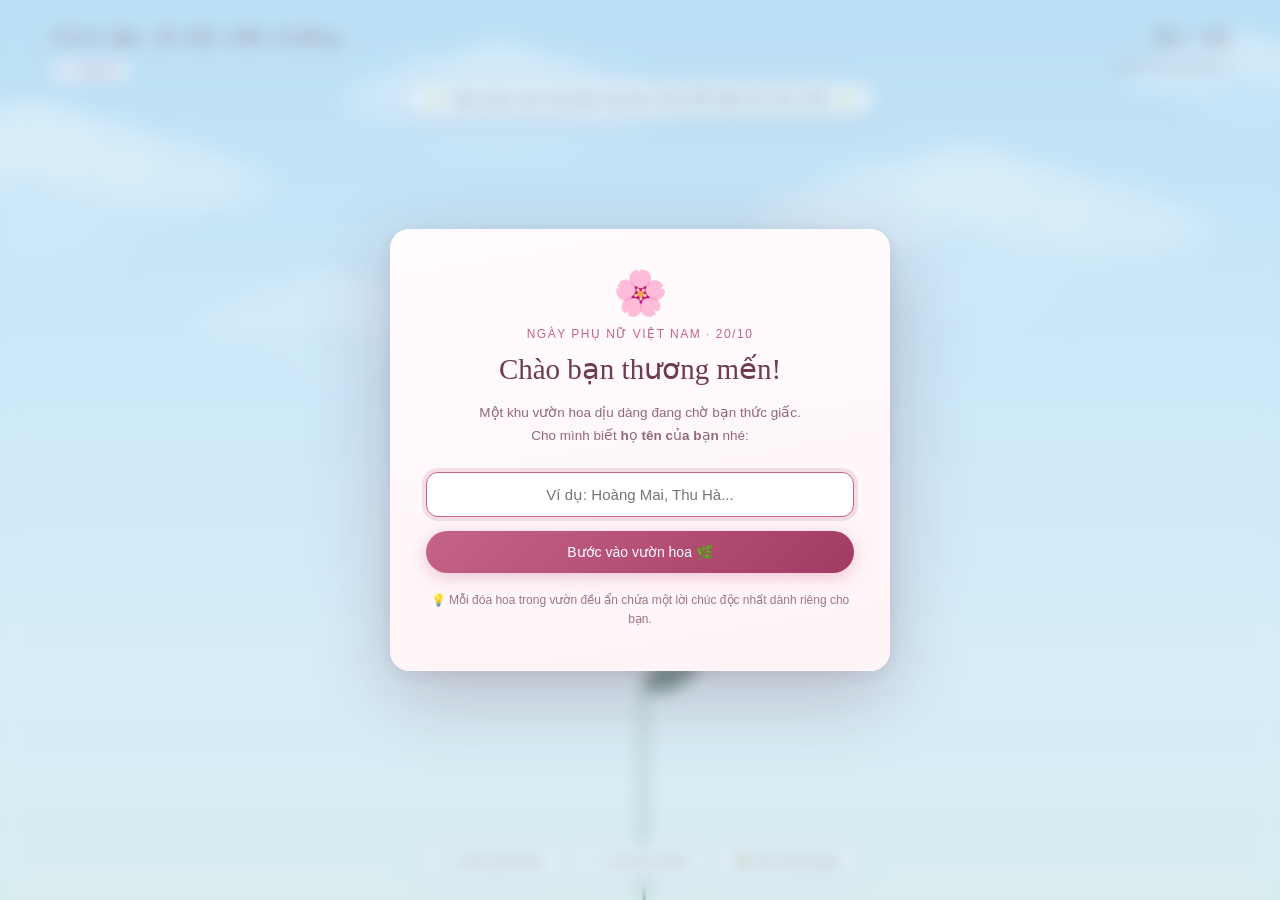
==== index.html @ 9aaff6e3 "Add files via upload" ====
<!DOCTYPE html>
<html lang="vi">
<head>
  <meta charset="UTF-8">
  <meta name="viewport" content="width=device-width, initial-scale=1.0">
  <meta name="theme-color" content="#bbdff5">
  <meta name="description" content="Khu vườn hoa 20/10 với những lời chúc được cá nhân hóa riêng theo họ tên của bạn.">
  <title>Vườn Hoa Yêu Thương · 20/10</title>
  <link rel="preload" href="./assets/fonts/noto-serif-regular.woff2" as="font" type="font/woff2" crossorigin>
  <link rel="preload" href="./assets/fonts/noto-sans-regular.woff2" as="font" type="font/woff2" crossorigin>
  <style>
    @font-face {
      font-family: "Noto Serif";
      src: url("./assets/fonts/noto-serif-regular.woff2") format("woff2");
      font-style: normal; font-weight: 400; font-display: swap;
    }
    @font-face {
      font-family: "Noto Serif";
      src: url("./assets/fonts/noto-serif-italic.woff2") format("woff2");
      font-style: italic; font-weight: 400; font-display: swap;
    }
    @font-face {
      font-family: "Noto Sans";
      src: url("./assets/fonts/noto-sans-regular.woff2") format("woff2");
      font-style: normal; font-weight: 400; font-display: swap;
    }
    :root {
      color-scheme: light;
      --sky: #bbdff5;
      --ink: #703a50;
      --muted: #936779;
      --rose: #c66388;
      --rose-dark: #a23b63;
      --leaf: #6c8b71;
      --paper: #fffdfc;
      --font-letter: "Noto Serif", serif;
      font-family: "Noto Sans", sans-serif;
      color: var(--ink);
      font-synthesis: none;
    }
    * { box-sizing: border-box; }
    [hidden] { display: none !important; }
    html, body { margin: 0; min-width: 280px; min-height: 100%; height: 100%; }
    body { background: var(--sky); -webkit-tap-highlight-color: transparent; }
    button { font: inherit; color: inherit; cursor: pointer; touch-action: manipulation; }
    button:focus-visible, input:focus-visible, textarea:focus-visible { outline: 2px solid var(--ink); outline-offset: 3px; }
    
    .garden {
      position: relative; min-height: 560px; height: 100svh; overflow: hidden;
      isolation: isolate;
      background: linear-gradient(180deg, #bbdff5 0%, #d8edf9 37%, #edf7fb 70%, #f2f7ec 100%);
    }
    .garden::after {
      content: ""; position: absolute; inset: 0; z-index: -2; pointer-events: none;
      background: radial-gradient(ellipse at 50% 110%, #d7e8caaa, transparent 58%);
      opacity: 0; transition: opacity 4s;
    }
    .garden.is-growing::after { opacity: 1; }

    /* Top Page Header */
    .page-header {
      position: absolute; top: max(20px, env(safe-area-inset-top));
      left: clamp(20px, 4vw, 60px); right: clamp(20px, 4vw, 60px);
      display: flex; align-items: flex-start; justify-content: space-between; gap: 20px;
      z-index: 10;
    }
    .header-left {
      display: flex; flex-direction: column; gap: 6px;
    }
    .dedication {
      margin: 0; font: italic clamp(17px, 2.2vw, 22px)/1.5 var(--font-letter);
      color: var(--ink); text-shadow: 0 1px 8px rgba(255,255,255,0.8);
    }
    .btn-change-name {
      display: inline-flex; align-items: center; gap: 6px;
      align-self: flex-start; padding: 4px 12px; font-size: 12px;
      background: rgba(255, 255, 255, 0.85); border: 1px solid #dcb9c8;
      border-radius: 20px; color: var(--rose-dark);
      backdrop-filter: blur(4px); transition: all .25s ease;
      box-shadow: 0 2px 8px rgba(112,58,80,0.08);
    }
    .btn-change-name:hover {
      background: #fae7ef; border-color: var(--rose); transform: translateY(-1px);
    }
    .date {
      margin: 0; text-align: right; font-size: 11px; line-height: 1.6; color: var(--muted);
      text-shadow: 0 1px 6px rgba(255,255,255,0.8);
    }
    .date span {
      display: block; font: clamp(22px, 3vw, 28px)/1.3 var(--font-letter);
      color: var(--ink); margin-bottom: 2px;
    }

    /* Central Hint Banner */
    .garden-hint-banner {
      position: absolute; top: max(82px, calc(env(safe-area-inset-top) + 68px));
      left: 50%; transform: translateX(-50%);
      z-index: 9; pointer-events: none;
      display: inline-flex; align-items: center; gap: 8px;
      padding: 8px 20px; border-radius: 30px;
      background: rgba(255, 255, 255, 0.88);
      border: 1px solid rgba(220, 185, 200, 0.7);
      box-shadow: 0 4px 20px rgba(112, 58, 80, 0.12);
      backdrop-filter: blur(6px);
      font-size: clamp(12px, 1.6vw, 14px); color: var(--ink);
      white-space: nowrap; max-width: 92vw;
      transition: opacity .5s ease, transform .5s ease;
      animation: gentleFloat 3s ease-in-out infinite;
    }
    @keyframes gentleFloat {
      0%, 100% { transform: translate(-50%, 0); }
      50% { transform: translate(-50%, -4px); }
    }

    #flowers {
      position: absolute; inset: 0; z-index: 1; width: 100%; height: 100%;
      cursor: default;
    }

    /* Floating Tooltip */
    .flower-tooltip {
      position: fixed; z-index: 50; pointer-events: none;
      padding: 6px 14px; border-radius: 18px;
      background: rgba(112, 58, 80, 0.92); color: #fff;
      font-size: 12px; line-height: 1.4; text-align: center;
      box-shadow: 0 4px 16px rgba(0,0,0,0.2);
      transform: translate(-50%, -130%);
      transition: opacity .2s ease, transform .2s ease;
      backdrop-filter: blur(4px);
    }
    .flower-tooltip span { display: block; }
    .flower-tooltip .tooltip-sub { font-size: 10px; opacity: 0.85; color: #ffdbe6; }

    /* Bottom actions bar */
    .garden-actions {
      position: absolute; bottom: max(20px, env(safe-area-inset-bottom));
      left: 0; right: 0; z-index: 10;
      display: flex; justify-content: center; flex-wrap: wrap; gap: 10px; padding: 0 16px;
    }
    .garden-actions button, .garden-actions a {
      border: 1px solid #dcb9c8; background: #fffdfcf2; border-radius: 30px;
      padding: 10px 18px; font-size: 12px; color: var(--ink); text-decoration: none;
      box-shadow: 0 3px 14px #76364d14; transition: all .25s ease;
      display: inline-flex; align-items: center; gap: 6px;
    }
    .garden-actions button:hover, .garden-actions a:hover {
      background: #fae7ef; border-color: var(--rose); transform: translateY(-1px);
    }

    /* Modal / Dialog Base */
    dialog {
      width: min(500px, calc(100% - 32px)); max-height: calc(100svh - 36px);
      padding: 0; border: 0; border-radius: 20px; overflow: auto;
      background: var(--paper); color: var(--ink);
      box-shadow: 0 24px 80px rgba(112, 58, 80, 0.28), 0 4px 16px rgba(112, 58, 80, 0.1);
      scrollbar-width: none; -ms-overflow-style: none;
    }
    dialog::-webkit-scrollbar { display: none; }
    dialog::backdrop {
      background: rgba(187, 223, 245, 0.45);
      backdrop-filter: blur(8px);
    }
    dialog[open] {
      animation: modalUnfold .6s cubic-bezier(.16, 1, .3, 1) both;
    }
    @keyframes modalUnfold {
      from { opacity: 0; transform: translateY(28px) scale(.95); }
      to { opacity: 1; transform: none; }
    }

    /* Name Prompt Dialog */
    .name-dialog-content {
      padding: clamp(28px, 5vw, 42px) clamp(24px, 5vw, 36px);
      text-align: center;
      background: linear-gradient(170deg, #fffcfd 0%, #fff4f7 100%);
      position: relative;
    }
    .name-icon {
      font-size: 44px; line-height: 1; margin-bottom: 12px;
      animation: pulseIcon 2s ease-in-out infinite;
    }
    @keyframes pulseIcon {
      0%, 100% { transform: scale(1); }
      50% { transform: scale(1.12); }
    }
    .name-occasion {
      margin: 0 0 8px; font-size: 12px; font-weight: 500;
      letter-spacing: 1.5px; text-transform: uppercase; color: var(--rose);
    }
    .name-dialog-content h2 {
      margin: 0 0 12px; font: 400 clamp(23px, 4vw, 29px)/1.4 var(--font-letter);
      color: var(--ink);
    }
    .name-desc {
      margin: 0 0 24px; font-size: 13.5px; line-height: 1.7; color: var(--muted);
    }
    .name-form {
      display: flex; flex-direction: column; gap: 14px;
    }
    .name-input-wrapper {
      position: relative;
    }
    .name-input {
      width: 100%; padding: 13px 18px; font-size: 15px;
      border: 1.5px solid #dcb9c8; border-radius: 12px;
      background: #ffffff; color: var(--ink); text-align: center;
      transition: all .25s ease;
    }
    .name-input:focus {
      outline: none; border-color: var(--rose);
      box-shadow: 0 0 0 4px rgba(198, 99, 136, 0.18);
    }
    .btn-enter-garden {
      padding: 13px 24px; border: 0; border-radius: 28px;
      background: linear-gradient(135deg, var(--rose) 0%, var(--rose-dark) 100%);
      color: #fff; font-size: 14px; font-weight: 500;
      box-shadow: 0 4px 18px rgba(198, 99, 136, 0.35);
      transition: all .25s ease;
    }
    .btn-enter-garden:hover {
      transform: translateY(-2px); box-shadow: 0 6px 24px rgba(198, 99, 136, 0.45);
    }
    .name-tip {
      margin: 18px 0 0; font-size: 12px; line-height: 1.6; color: var(--muted);
      opacity: 0.9;
    }

    /* Wish Card Letter */
    .letter {
      position: relative; padding: 36px 36px 28px; text-align: center;
      background: linear-gradient(180deg, #fffcfd 0%, #fff7f9 100%);
    }
    .letter::before {
      content: ""; position: absolute; inset: 12px;
      border: 1px solid #eed6e1; border-radius: 12px; pointer-events: none;
    }
    .close-card {
      position: absolute; top: 16px; right: 18px; width: 34px; height: 34px;
      border: 0; background: transparent; font-size: 26px; line-height: 1;
      color: var(--muted); border-radius: 50%; transition: all .2s;
    }
    .close-card:hover { color: var(--ink); background: #fae7ef; }
    .letter-date {
      margin: 2px 0 10px; font: 24px/1.4 var(--font-letter); color: var(--rose);
    }
    .letter-date span {
      display: inline-block; width: 1px; height: 25px; background: #d9aec1;
      transform: rotate(24deg); margin: 0 14px -5px;
    }
    .flower-badge {
      display: inline-block; padding: 5px 14px; border-radius: 16px;
      background: #fce8f0; color: var(--rose-dark); font-size: 12px; font-weight: 500;
      margin-bottom: 12px; border: 1px solid #f2c7d8;
    }
    .letter-sprig {
      display: block; margin: 0 auto 14px; width: 70px; height: 50px;
    }
    .recipient {
      font: italic 17px/1.6 var(--font-letter); margin: 0 0 12px; color: var(--rose-dark);
    }
    .recipient span { font-weight: 600; text-decoration: underline; text-decoration-color: #eed6e1; text-underline-offset: 4px; }
    h2#cardTitle {
      font: 400 clamp(22px, 4vw, 27px)/1.45 var(--font-letter);
      margin: 0 0 20px; color: var(--ink); text-wrap: balance;
    }
    .message {
      font-size: 14.5px; line-height: 1.95; margin: 0 0 14px;
      text-wrap: pretty; color: #582e3f;
    }
    .signature {
      margin: 22px 0 24px; font: italic 16.5px/1.8 var(--font-letter);
      color: var(--rose-dark);
    }
    .letter-actions {
      display: flex; flex-wrap: wrap; justify-content: center; gap: 10px 14px;
      margin-top: 10px;
    }
    .action-btn {
      padding: 9px 18px; border-radius: 24px; font-size: 12.5px;
      transition: all .25s ease;
    }
    .action-btn.primary {
      background: linear-gradient(135deg, var(--rose) 0%, var(--rose-dark) 100%);
      color: #fff; border: 0; box-shadow: 0 3px 12px rgba(198, 99, 136, 0.3);
    }
    .action-btn.primary:hover {
      transform: translateY(-1px); box-shadow: 0 5px 18px rgba(198, 99, 136, 0.4);
    }
    .action-btn.secondary {
      background: #fff; border: 1px solid #dcb9c8; color: var(--ink);
    }
    .action-btn.secondary:hover {
      background: #fae7ef; border-color: var(--rose);
    }
    .view-garden-link {
      background: transparent; border: 0; border-bottom: 1px solid #cba1b2;
      padding: 4px 2px; font-size: 12px; color: var(--muted);
    }
    .view-garden-link:hover { color: var(--ink); }

    /* Card Editor */
    .card-editor { text-align: left; padding: 10px 4px; }
    .card-editor h2 { text-align: center; margin-bottom: 18px; font-size: 23px; }
    .card-editor label { display: block; margin: 14px 0 6px; font-size: 12.5px; color: var(--muted); }
    .card-editor input, .card-editor textarea {
      display: block; width: 100%; min-width: 0; padding: 10px 12px;
      border: 1px solid #dcb9c8; border-radius: 8px; background: #fff9fb;
      color: var(--ink); font: 15px/1.6 "Noto Sans", sans-serif;
    }
    .editor-actions { display: flex; align-items: center; gap: 14px; margin-top: 20px; }
    .save-card {
      border: 0; border-radius: 24px; padding: 10px 22px;
      background: var(--ink); color: #fff; font-size: 13px;
    }

    /* Toast Notification */
    .toast-notification {
      position: fixed; bottom: 32px; left: 50%; transform: translateX(-50%) translateY(20px);
      z-index: 100; padding: 10px 22px; border-radius: 30px;
      background: rgba(45, 20, 30, 0.9); color: #fff; font-size: 13px;
      box-shadow: 0 8px 24px rgba(0,0,0,0.25); backdrop-filter: blur(4px);
      opacity: 0; pointer-events: none; transition: all .3s cubic-bezier(.16, 1, .3, 1);
    }
    .toast-notification.is-visible {
      opacity: 1; transform: translateX(-50%) translateY(0);
    }

    @media (max-width: 600px) {
      .letter { padding: 30px 20px 22px; }
      .garden-hint-banner { top: max(74px, calc(env(safe-area-inset-top) + 58px)); font-size: 12px; padding: 6px 14px; }
      .date { font-size: 10px; }
      .date span { font-size: 22px; }
    }
    @media (prefers-reduced-motion: reduce) {
      *, *::before, *::after { animation: none !important; transition: none !important; }
    }
  </style>
</head>
<body>
  <main class="garden" id="garden">
    <!-- Page Header -->
    <header class="page-header">
      <div class="header-left">
        <p class="dedication" id="gardenDedication">Dành bạn, cả một vườn thương.</p>
        <button id="btnChangeNameTop" class="btn-change-name" type="button" title="Đổi tên người nhận">
          <span>✎</span> <span id="currentNameLabel">Đổi tên</span>
        </button>
      </div>
      <p class="date"><span>20 / 10</span>Ngày Phụ nữ Việt Nam</p>
    </header>

    <!-- Interactive Hint Banner -->
    <div class="garden-hint-banner" id="gardenHintBanner">
      <span class="sparkle">✨</span>
      <span id="hintBannerText">Hãy chạm vào một đóa hoa bạn thích để nhận lời chúc nhé!</span>
      <span class="sparkle">✨</span>
    </div>

    <!-- Canvas -->
    <canvas id="flowers" aria-label="Vườn hoa 20/10 tương tác"></canvas>

    <!-- Floating Tooltip -->
    <div id="flowerTooltip" class="flower-tooltip" hidden>
      <span id="tooltipFlowerName">Đóa hoa hồng</span>
      <span class="tooltip-sub">Chạm để nhận lời chúc 🌸</span>
    </div>

    <!-- Toast Notification -->
    <div id="toastNotification" class="toast-notification" hidden></div>

    <!-- Bottom Actions -->
    <nav class="garden-actions" id="actions" aria-label="Tùy chọn khu vườn">
      <button id="readCard" type="button" aria-haspopup="dialog" aria-controls="wishCard">
        <span>💌</span> Xem lại lời chúc
      </button>
      <button id="replay" type="button">
        <span>↻</span> Cho hoa nở lại
      </button>
      <a href="./index-bouquet-backup.html" title="Xem trang bó hoa truyền thống">
        <span>💐</span> Bó hoa kỷ niệm
      </a>
    </nav>

    <!-- Welcome / Name Prompt Dialog -->
    <dialog id="nameDialog">
      <div class="name-dialog-content">
        <div class="name-icon">🌸</div>
        <p class="name-occasion">Ngày Phụ nữ Việt Nam · 20/10</p>
        <h2>Chào bạn thương mến!</h2>
        <p class="name-desc">
          Một khu vườn hoa dịu dàng đang chờ bạn thức giấc.<br>
          Cho mình biết <strong>họ tên của bạn</strong> nhé:
        </p>
        <form id="nameForm" class="name-form" method="dialog">
          <div class="name-input-wrapper">
            <input type="text" id="guestNameInput" class="name-input" placeholder="Ví dụ: Hoàng Mai, Thu Hà..." maxlength="40" required autofocus autocomplete="name">
          </div>
          <button type="submit" id="btnEnterGarden" class="btn-enter-garden">
            Bước vào vườn hoa 🌿
          </button>
        </form>
        <p class="name-tip">
          💡 Mỗi đóa hoa trong vườn đều ẩn chứa một lời chúc độc nhất dành riêng cho bạn.
        </p>
      </div>
    </dialog>

    <!-- Personalized Greeting Card Dialog -->
    <dialog id="wishCard" aria-labelledby="cardTitle">
      <article class="letter">
        <button class="close-card" id="closeCard" type="button" aria-label="Đóng thiệp">×</button>
        <p class="letter-date">20<span aria-hidden="true"></span>10</p>
        
        <div class="flower-badge" id="cardFlowerBadge">🌸 Đóa Hoa Yêu Thương</div>

        <svg class="letter-sprig" viewBox="0 0 90 64" fill="none" aria-hidden="true">
          <path d="M45 59 Q41 40 46 21 M44 49 Q25 47 23 35 Q39 33 44 49 M44 40 Q60 39 65 28 Q51 28 44 40" stroke="#78947a" stroke-width="1.2" fill="#dfe9d9"/>
          <g fill="#ecc1d2" stroke="#c9789a" stroke-width=".6">
            <ellipse cx="39" cy="17" rx="8" ry="12" transform="rotate(-40 39 17)"/>
            <ellipse cx="52" cy="17" rx="8" ry="12" transform="rotate(40 52 17)"/>
            <ellipse cx="45" cy="15" rx="8" ry="12"/>
            <path d="M30 19 Q44 17 45 30 Q33 32 30 19 M60 19 Q46 17 45 30 Q58 32 60 19"/>
          </g>
        </svg>

        <div id="cardReading">
          <p class="recipient">Gửi <span id="cardRecipient">bạn thương mến</span>,</p>
          <h2 id="cardTitle">Mong những điều đẹp đẽ<br>luôn nở bên bạn.</h2>
          <div id="cardMessage">
            <p class="message" id="cardWishParagraph">Một bông hoa có thể làm một ngày thêm đẹp.<br>Còn bạn, làm thế giới này dịu dàng hơn.</p>
          </div>
          <p class="signature" id="cardSignature">Gửi bạn thật nhiều thương mến ♡</p>
          
          <div class="letter-actions">
            <button class="action-btn primary" id="btnPickAnother" type="button" autofocus>🌸 Chọn bông hoa khác</button>
            <button class="action-btn secondary" id="btnCopyWish" type="button">📋 Sao chép lời chúc</button>
            <button class="action-btn secondary" id="btnCardChangeName" type="button">✎ Đổi tên</button>
            <button class="view-garden-link" id="editCard" type="button">Viết lời chúc riêng</button>
          </div>
        </div>

        <!-- Custom Card Editor Form -->
        <form class="card-editor" id="cardEditor" hidden>
          <h2 id="editorTitle">Viết lời chúc riêng</h2>
          <label for="recipientInput">Gửi đến</label>
          <input id="recipientInput" name="recipient" maxlength="60" required autocomplete="off">
          <label for="titleInput">Tiêu đề thiệp</label>
          <textarea id="titleInput" name="title" rows="2" maxlength="160" required></textarea>
          <label for="messageInput">Lời chúc 20/10</label>
          <textarea id="messageInput" name="message" rows="6" maxlength="3000" required></textarea>
          <label for="signatureInput">Chữ ký</label>
          <input id="signatureInput" name="signature" maxlength="120" required autocomplete="off">
          <div class="editor-actions">
            <button class="save-card" type="submit">Lưu lời chúc</button>
            <button class="view-garden-link" id="cancelEdit" type="button">Hủy</button>
          </div>
        </form>
        <p class="card-status" id="cardStatus" role="status" aria-live="polite"></p>
      </article>
    </dialog>
  </main>

  <!-- Scripts -->
  <script src="./garden-botany.js"></script>
  <script src="./flower-wishes.js"></script>
  <script src="./garden-card.js"></script>
  <script>
    (() => {
      'use strict';
      const garden = document.getElementById('garden');
      const canvas = document.getElementById('flowers');
      const ctx = canvas.getContext('2d');
      const nameDialog = document.getElementById('nameDialog');
      const nameForm = document.getElementById('nameForm');
      const guestNameInput = document.getElementById('guestNameInput');
      const gardenDedication = document.getElementById('gardenDedication');
      const currentNameLabel = document.getElementById('currentNameLabel');
      const hintBannerText = document.getElementById('hintBannerText');
      const btnChangeNameTop = document.getElementById('btnChangeNameTop');
      const btnCardChangeName = document.getElementById('btnCardChangeName');
      const btnPickAnother = document.getElementById('btnPickAnother');
      const tooltip = document.getElementById('flowerTooltip');
      const tooltipName = document.getElementById('tooltipFlowerName');
      const card = document.getElementById('wishCard');
      const actions = document.getElementById('actions');
      const motion = matchMedia('(prefers-reduced-motion: reduce)');
      
      const TAU = Math.PI * 2;
      const clamp = n => Math.max(0, Math.min(1, n));
      const ease = n => 1 - Math.pow(1 - clamp(n), 3);
      let seed = 2010;
      const random = () => { seed = seed * 16807 % 2147483647; return (seed - 1) / 2147483646; };
      
      let guestName = sessionStorage.getItem('flowerGuestName') || '';

      const { createRealisticRoseSprite, createRoseBudSprite, drawBotanicalLeaf } = window.GardenBotany;
      const paletteKeys = ['sweetBlush', 'pastelPink', 'creamPeach', 'pearlVintage', 'berryRomance', 'paleGreen', 'skyBlue', 'pearlWhite'];
      
      const PALETTE_NAMES = {
        sweetBlush: 'Hồng Phấn Ngọt Ngào',
        pastelPink: 'Hồng Pastel Dịu Êm',
        creamPeach: 'Hồng Cam Đào Rạng Rỡ',
        pearlVintage: 'Hồng Trà Cổ Điển',
        berryRomance: 'Hồng Đỏ Nhung Kiêu Hãnh',
        paleGreen: 'Hoa Hồng Xanh Hy Vọng',
        skyBlue: 'Hoa Hồng Lam Tự Do',
        pearlWhite: 'Hoa Hồng Bạch Tinh Khôi'
      };

      const VARIETY_NAMES = {
        garden: 'Đóa',
        classic: 'Đóa Cổ Điển',
        peony: 'Đóa Mẫu Đơn'
      };

      function softenPetals(source, logicalSize, radius) {
        const image = document.createElement('canvas');
        image.width = source.width; image.height = source.height;
        const c = image.getContext('2d');
        const pixelRatio = source.width / logicalSize;
        c.globalAlpha = .3;
        c.filter = `blur(${radius * .13 * pixelRatio}px) brightness(1.35)`;
        c.drawImage(source, 0, 0);
        c.globalAlpha = 1;
        c.filter = `blur(${radius * .009 * pixelRatio}px) brightness(1.06)`;
        c.drawImage(source, 0, 0);
        return image;
      }

      function prepareRose(config) {
        const rose = createRealisticRoseSprite(config);
        rose.whorlCanvases = rose.whorlCanvases.map(layer => softenPetals(layer, rose.logicalSize, rose.radius));
        const openCanvas = document.createElement('canvas');
        openCanvas.width = rose.baseCanvas.width;
        openCanvas.height = rose.baseCanvas.height;
        const c = openCanvas.getContext('2d');
        c.drawImage(rose.baseCanvas, 0, 0);
        rose.whorlCanvases.forEach(layer => c.drawImage(layer, 0, 0));
        return { ...rose, openCanvas };
      }

      const sprites = paletteKeys.flatMap((paletteKey, i) => ['garden', 'classic', 'peony'].map((variety, j) => prepareRose({
        radius: 46, paletteKey, variety, seed: 2010 + i * 107 + j * 41,
        tiltX: (j - 1) * .65, tiltY: -.2 + (i % 5) * .08, hasDewdrop: j === 0
      })));
      
      const heroSprite = prepareRose({ radius: 86, paletteKey: 'sweetBlush', variety: 'garden', tiltX: -.22, tiltY: -.3, seed: 2010, hasDewdrop: true });
      
      const budSprites = paletteKeys.map(paletteKey => {
        const bud = createRoseBudSprite({ paletteKey });
        return { ...bud, canvas: softenPetals(bud.canvas, bud.logicalSize, bud.radius) };
      });

      const leafCanvas = document.createElement('canvas');
      leafCanvas.width = 300; leafCanvas.height = 200;
      const leafContext = leafCanvas.getContext('2d');
      leafContext.scale(2, 2);
      drawBotanicalLeaf(leafContext, 20, 50, 0, 100, 31);

      // Clouds
      const cloudCanvas = document.createElement('canvas');
      cloudCanvas.width = 720; cloudCanvas.height = 360;
      const cloudContext = cloudCanvas.getContext('2d');
      const cloudPuffs = [
        [125, 164, 92, .52], [225, 143, 119, .67], [333, 112, 104, .81],
        [420, 141, 111, .75], [519, 163, 108, .61], [600, 174, 75, .43],
        [340, 183, 219, .3]
      ];
      cloudPuffs.forEach(([x, y, radius, opacity]) => {
        cloudContext.save(); cloudContext.translate(x, y); cloudContext.scale(1, .64);
        const puff = cloudContext.createRadialGradient(0, -radius * .12, radius * .16, 0, 0, radius);
        puff.addColorStop(0, `rgba(255,255,255,${opacity})`);
        puff.addColorStop(.48, `rgba(255,255,255,${opacity * .87})`);
        puff.addColorStop(.8, `rgba(255,255,255,${opacity * .3})`);
        puff.addColorStop(1, 'rgba(255,255,255,0)');
        cloudContext.fillStyle = puff; cloudContext.beginPath(); cloudContext.arc(0, 0, radius, 0, TAU); cloudContext.fill();
        cloudContext.restore();
      });
      const clouds = [
        { x: .04, y: .17, size: .42, opacity: .82, speed: 2.7 },
        { x: .4, y: .09, size: .32, opacity: .67, speed: 3.8 },
        { x: .77, y: .22, size: .43, opacity: .78, speed: 2.2 },
        { x: .27, y: .34, size: .29, opacity: .52, speed: 4.1 },
        { x: .98, y: .07, size: .25, opacity: .59, speed: 3.1 }
      ];

      const whorlDelays = [0, .12, .24, .34];
      const closedScales = [.44, .36, .28, .38];
      const twistAngles = [.52, -.78, 1.05, -1.35];
      
      const flowers = [];
      let flowerGlobalId = 1;

      // 5 Rows of Open Flowers
      for (let row = 0; row < 5; row++) {
        const count = 24 + row * 2;
        for (let i = 0; i < count; i++) {
          const x = (i + random()) / count;
          const spriteIdx = Math.floor(random() * sprites.length);
          const pKey = paletteKeys[Math.floor(spriteIdx / 3) % paletteKeys.length];
          const vType = ['garden', 'classic', 'peony'][spriteIdx % 3];
          
          flowers.push({
            id: flowerGlobalId++,
            x, y: .49 + row * .092 + (random() - .5) * .22, depth: row,
            radius: 17 + row * 5 + random() * 15,
            stem: .18 + random() * .22,
            bend: (random() - .5) * 65,
            phase: random() * TAU, rotation: (random() - .5) * .9,
            sprite: spriteIdx,
            paletteKey: pKey,
            variety: vType,
            flowerName: `${VARIETY_NAMES[vType]} ${PALETTE_NAMES[pKey]}`,
            delay: .3 + Math.abs(x - .5) * 4.2 + row * .36 + random() * .9,
            alpha: .6 + row * .1, tilt: .8 + random() * .2,
            offsetX: 0, offsetY: 0, hover: 0
          });
        }
      }

      // Buds
      for (let i = 0; i < 20; i++) {
        const row = Math.floor(i / 4);
        const budIdx = i * 3 % budSprites.length;
        const pKey = paletteKeys[budIdx % paletteKeys.length];
        flowers.push({
          id: flowerGlobalId++,
          x: (i % 4 + .25 + random() * .5) / 4,
          y: .45 + row * .087 + (random() - .5) * .065,
          depth: row, radius: 13 + row * 2.5 + random() * 4,
          stem: .2 + random() * .15, bend: (random() - .5) * 45,
          phase: random() * TAU, rotation: (random() - .5) * .5,
          bud: true, sprite: budIdx,
          paletteKey: pKey,
          flowerName: `Nụ Hồng ${PALETTE_NAMES[pKey]} E Ấp`,
          delay: .6 + random() * 2.4 + row * .4,
          alpha: .75 + row * .06, tilt: 1,
          offsetX: 0, offsetY: 0, hover: 0
        });
      }

      flowers.sort((a, b) => a.depth - b.depth);

      // Hero Flower in center
      const hero = {
        id: 0, isHero: true,
        x: .5, y: .46, radius: 76, stem: .25, bend: 5, phase: 0,
        rotation: -.15, tilt: .95, offsetX: 0, offsetY: 0, hover: 0,
        flowerName: 'Đóa Hồng Trái Tim Của Khu Vườn'
      };

      const petals = Array.from({ length: 22 }, () => ({
        x: random(), y: random(), phase: random() * TAU,
        size: 3 + random() * 4, speed: 9 + random() * 12
      }));

      // Dynamic burst petals on click
      const activeBursts = [];
      function spawnBurst(cx, cy, count = 12) {
        for (let i = 0; i < count; i++) {
          const angle = random() * TAU;
          const speed = 2 + random() * 5;
          activeBursts.push({
            x: cx, y: cy,
            vx: Math.cos(angle) * speed,
            vy: Math.sin(angle) * speed - 1.5,
            size: 4 + random() * 5,
            rotation: random() * TAU,
            vRot: (random() - .5) * .2,
            life: 1,
            decay: .02 + random() * .02
          });
        }
      }

      const pointer = { x: -1000, y: -1000 };
      let hoveredFlower = null;
      let lastHoveredFlower = null;
      let lastPickedFlower = hero;
      let width = 0, height = 0, scale = 1, frame = 0, lastFrame = 0;
      let sceneTime = 0;
      let state = 'idle', started = 0, pausedAt = 0;

      function leaf(x, y, direction, size, flutter) {
        ctx.save(); ctx.translate(x, y); ctx.scale(direction, 1); ctx.rotate(-.58 + flutter);
        ctx.drawImage(leafCanvas, -size * .2, -size * .5, size * 1.5, size);
        ctx.restore();
      }

      function drawFlower(f, growth, time, smoothing, isHero = false) {
        if (growth <= 0) return;
        const p = ease(growth);
        const x = f.x * width;
        const targetY = f.y * height;
        const root = Math.max(height * 1.04, targetY + f.stem * height);
        const y = root - (root - targetY) * p;
        
        const wind = motion.matches ? 0 : Math.sin(time * .00125 + f.x * 4.5) * .72 + Math.sin(time * .002 + f.phase) * .28;
        const lean = wind * (isHero ? .06 : .048);
        const sway = Math.sin(lean) * (root - y) * p;
        const r = f.radius * scale;
        
        const dx = x - pointer.x, dy = y - pointer.y;
        const distance = Math.hypot(dx, dy);
        const proximity = !motion.matches && !card.open ? clamp(1 - distance / (r * 2.3)) : 0;
        
        f.offsetX += ((dx / (distance || 1)) * proximity * r * .13 - f.offsetX) * smoothing;
        f.offsetY += ((dy / (distance || 1)) * proximity * r * .08 - f.offsetY) * smoothing;
        f.hover += (proximity - f.hover) * smoothing;
        
        const headX = x + sway + f.offsetX;
        const headY = y + (1 - Math.cos(lean)) * (root - y) + f.offsetY;
        const baseX = x + f.bend * scale;
        const controlX1 = x - f.bend * scale + sway * .15;
        const controlY1 = root - (root - headY) * .4;
        const controlX2 = headX + 8 * scale + sway * .12;
        const controlY2 = headY + (root - headY) * .22;

        // Store live head position for accurate hit detection
        f.screenX = headX;
        f.screenY = headY;
        f.screenRadius = r;

        ctx.save(); ctx.globalAlpha = isHero ? 1 : Math.min(1, f.alpha) * clamp(growth * 3);
        const stemColor = ctx.createLinearGradient(baseX - 2, root, headX + 2, headY);
        stemColor.addColorStop(0, '#46664c'); stemColor.addColorStop(.5, '#789265'); stemColor.addColorStop(1, '#587b53');
        ctx.strokeStyle = stemColor;
        ctx.lineWidth = isHero ? 2.8 * scale : Math.max(1, r * .05);
        ctx.lineCap = 'round';
        ctx.beginPath(); ctx.moveTo(baseX, root);
        ctx.bezierCurveTo(controlX1, controlY1, controlX2, controlY2, headX, headY);
        ctx.stroke();
        
        if (growth > .15) {
          (isHero ? [.42, .64] : [.38, .64]).forEach((t, i) => {
            const u = 1 - t;
            const lx = u ** 3 * baseX + 3 * u * u * t * controlX1 + 3 * u * t * t * controlX2 + t ** 3 * headX;
            const ly = u ** 3 * root + 3 * u * u * t * controlY1 + 3 * u * t * t * controlY2 + t ** 3 * headY;
            const length = r * (isHero ? .85 : .95) * p;
            leaf(lx, ly, i ? -1 : 1, length, wind * .085);
            if (isHero) leaf(lx + (i ? -10 : 10) * scale, ly - 5 * scale, i ? -1 : 1, length * .6, -.5 + wind * .09);
          });
        }

        ctx.translate(headX, headY);
        ctx.rotate(f.rotation + wind * .095 + f.offsetX * .003);
        const breath = motion.matches ? 1 : 1 + Math.sin(time * .0014 + f.phase) * .008;
        const isHovered = (hoveredFlower === f);
        const hoverBonus = isHovered ? .12 : 0;
        
        ctx.scale((breath + hoverBonus) * (1 + f.hover * .04), f.tilt * (breath + hoverBonus) * (1 + f.hover * .04));

        // Draw flower head
        if (f.bud) {
          const bud = budSprites[f.sprite];
          const size = bud.logicalSize * r / bud.radius;
          ctx.scale(.4 + p * .6, .4 + p * .6);
          ctx.drawImage(bud.canvas, -size / 2, -size / 2, size, size);
        } else {
          const rose = isHero ? heroSprite : sprites[f.sprite];
          const size = rose.logicalSize * r / rose.radius;
          if (growth >= 1) {
            ctx.drawImage(rose.openCanvas, -size / 2, -size / 2, size, size);
          } else {
            ctx.save(); ctx.scale(.5 + p * .5, .5 + p * .5);
            ctx.drawImage(rose.baseCanvas, -size / 2, -size / 2, size, size); ctx.restore();
            rose.whorlCanvases.forEach((layer, i) => {
              const open = ease((growth - whorlDelays[i]) / (1 - whorlDelays[i]));
              const unfurl = closedScales[i] + (1 - closedScales[i]) * open;
              ctx.save(); ctx.rotate((1 - open) * twistAngles[i]);
              ctx.scale(unfurl, unfurl * (.78 + open * .22));
              ctx.drawImage(layer, -size / 2, -size / 2, size, size); ctx.restore();
            });
          }
        }

        // Radiant halo ring when hovered
        if (isHovered && state === 'ready') {
          ctx.beginPath();
          ctx.arc(0, 0, r * 0.9, 0, TAU);
          ctx.strokeStyle = 'rgba(255, 255, 255, 0.9)';
          ctx.lineWidth = 2.5 * scale;
          ctx.shadowColor = 'rgba(255, 180, 210, 0.9)';
          ctx.shadowBlur = 14;
          ctx.stroke();
          ctx.shadowBlur = 0;
        }

        ctx.restore();
      }

      function drawBursts() {
        for (let i = activeBursts.length - 1; i >= 0; i--) {
          const b = activeBursts[i];
          b.x += b.vx;
          b.y += b.vy;
          b.vy += 0.12; // gravity
          b.rotation += b.vRot;
          b.life -= b.decay;

          if (b.life <= 0) {
            activeBursts.splice(i, 1);
            continue;
          }

          ctx.save();
          ctx.globalAlpha = Math.max(0, b.life * 0.9);
          ctx.translate(b.x, b.y);
          ctx.rotate(b.rotation);
          ctx.scale(b.life, b.life);

          const grad = ctx.createRadialGradient(0, 0, 1, 0, 0, b.size);
          grad.addColorStop(0, '#fff5f8');
          grad.addColorStop(0.5, '#f49ab3');
          grad.addColorStop(1, '#b8335a');
          ctx.fillStyle = grad;

          ctx.beginPath();
          ctx.ellipse(0, 0, b.size, b.size * 0.6, 0, 0, TAU);
          ctx.fill();
          ctx.restore();
        }
      }

      function drawPetals(elapsed, time) {
        ctx.save();
        petals.forEach(petal => {
          const x = ((petal.x * width + time * .009 + Math.sin(time * .0006 + petal.phase) * 35) % (width + 60)) - 30;
          const y = ((petal.y * height + time * petal.speed * .001) % (height + 60)) - 30;
          ctx.save(); ctx.globalAlpha = Math.min(elapsed / 3, 1) * .55;
          ctx.translate(x, y); ctx.rotate(petal.phase + time * .0007);
          ctx.scale(.55 + Math.abs(Math.sin(time * .001 + petal.phase)) * .45, 1);
          const color = ctx.createLinearGradient(0, -petal.size, 0, petal.size);
          color.addColorStop(0, '#fff3f7'); color.addColorStop(1, '#d887a6'); ctx.fillStyle = color;
          ctx.beginPath(); ctx.moveTo(0, -petal.size);
          ctx.bezierCurveTo(petal.size * 1.3, -petal.size, petal.size * .8, petal.size * .8, 0, petal.size);
          ctx.bezierCurveTo(-petal.size, petal.size * .2, -petal.size * .6, -petal.size * .9, 0, -petal.size);
          ctx.fill(); ctx.restore();
        });
        ctx.restore();
      }

      function drawClouds(time) {
        ctx.save();
        clouds.forEach(cloud => {
          const cloudWidth = Math.max(240, width * cloud.size);
          const travel = width + cloudWidth * 2;
          const x = ((cloud.x * width + time * cloud.speed * .001 + cloudWidth) % travel) - cloudWidth;
          const y = height * cloud.y;
          ctx.globalAlpha = cloud.opacity;
          ctx.drawImage(cloudCanvas, x - cloudWidth * .5, y - cloudWidth * .18, cloudWidth, cloudWidth * cloudCanvas.height / cloudCanvas.width);
        });
        ctx.restore();
      }

      function finish() {
        state = 'ready'; garden.classList.add('is-ready'); actions.hidden = false;
        if (hintBannerText) {
          hintBannerText.textContent = guestName 
            ? `${guestName} ơi, hãy chọn một đóa hoa bạn thích nhất nhé! 🌸` 
            : 'Hãy chọn một đóa hoa bạn thích nhất nhé! 🌸';
        }
      }

      function draw(time) {
        frame = 0;
        const delta = lastFrame ? Math.min(50, time - lastFrame) : 16.67;
        lastFrame = time;
        if (!motion.matches) sceneTime += delta;
        const smoothing = motion.matches ? 1 : 1 - Math.exp(-delta / 140);
        
        ctx.clearRect(0, 0, width, height);
        drawClouds(sceneTime);
        
        const elapsed = state === 'idle' ? 0 : (time - started) / 1000;
        const instant = motion.matches && state !== 'idle';
        
        if (state !== 'idle') {
          flowers.forEach(f => drawFlower(f, state === 'ready' || instant ? 1 : clamp((elapsed - f.delay) / 1.9), sceneTime, smoothing));
        }
        drawFlower(hero, state === 'idle' ? .72 : state === 'ready' || instant ? 1 : .72 + .28 * clamp(elapsed / 1.8), sceneTime, smoothing, true);
        
        if (state !== 'idle' && !motion.matches) drawPetals(elapsed, sceneTime);
        drawBursts();
        
        if (state === 'growing' && (instant || elapsed >= 6.8)) finish();
        if (!motion.matches && !document.hidden) frame = requestAnimationFrame(draw);
      }

      function render() {
        cancelAnimationFrame(frame);
        if (!document.hidden) frame = requestAnimationFrame(draw);
      }

      function findFlowerAtPoint(px, py) {
        // Prioritize hero flower if close
        if (hero.screenX !== undefined) {
          const dHero = Math.hypot(px - hero.screenX, py - hero.screenY);
          if (dHero <= hero.screenRadius * 1.3) return hero;
        }
        // Then search from front row (depth 4) back to row 0
        for (let i = flowers.length - 1; i >= 0; i--) {
          const f = flowers[i];
          if (f.screenX !== undefined) {
            const dist = Math.hypot(px - f.screenX, py - f.screenY);
            if (dist <= f.screenRadius * 1.3) {
              return f;
            }
          }
        }
        return null;
      }

      function updateHover(event) {
        if (event.pointerType === 'touch' || motion.matches) return;
        const rect = canvas.getBoundingClientRect();
        pointer.x = event.clientX - rect.left;
        pointer.y = event.clientY - rect.top;

        if (state === 'ready' || (state === 'growing' && (performance.now() - started) > 2000)) {
          const match = findFlowerAtPoint(pointer.x, pointer.y);
          hoveredFlower = match;
          if (match) {
            canvas.style.cursor = 'pointer';
            tooltip.hidden = false;
            tooltipName.textContent = match.flowerName;
            tooltip.style.left = `${event.clientX}px`;
            tooltip.style.top = `${event.clientY - 20}px`;
          } else {
            canvas.style.cursor = 'default';
            tooltip.hidden = true;
          }
        }
      }

      garden.addEventListener('pointermove', updateHover);
      garden.addEventListener('pointerleave', () => {
        pointer.x = pointer.y = -1000;
        hoveredFlower = null;
        canvas.style.cursor = 'default';
        tooltip.hidden = true;
      });

      function pickFlower(flower, clickX, clickY) {
        if (!flower) return;
        lastPickedFlower = flower;
        spawnBurst(clickX || flower.screenX, clickY || flower.screenY, 16);
        tooltip.hidden = true;
        
        // Show personalized card
        if (window.GardenCardManager) {
          window.GardenCardManager.showFlowerWish(flower, guestName, flower.flowerName);
        }
      }

      canvas.addEventListener('click', event => {
        const rect = canvas.getBoundingClientRect();
        const px = event.clientX - rect.left;
        const py = event.clientY - rect.top;
        const target = findFlowerAtPoint(px, py);
        if (target) {
          pickFlower(target, px, py);
        }
      });

      function resize() {
        const rect = garden.getBoundingClientRect();
        width = rect.width; height = rect.height;
        scale = Math.min(1.22, Math.max(.68, width / 1100));
        const dpr = Math.min(devicePixelRatio || 1, 2);
        canvas.width = Math.round(width * dpr); canvas.height = Math.round(height * dpr);
        ctx.setTransform(dpr, 0, 0, dpr, 0, 0); render();
      }

      function startBloom() {
        if (state !== 'idle') return;
        state = 'growing'; started = performance.now();
        garden.classList.add('is-growing');
        render();
      }

      function updateGuestName(name) {
        guestName = (name || '').trim();
        if (guestName) {
          sessionStorage.setItem('flowerGuestName', guestName);
          gardenDedication.textContent = `Dành tặng ${guestName}, cả một vườn thương.`;
          currentNameLabel.textContent = guestName;
          if (hintBannerText) {
            hintBannerText.textContent = `Chào ${guestName}, hãy chọn một đóa hoa bạn thích nhé! 🌸`;
          }
        } else {
          gardenDedication.textContent = `Dành bạn, cả một vườn thương.`;
          currentNameLabel.textContent = `Đổi tên`;
          if (hintBannerText) {
            hintBannerText.textContent = `Hãy chọn một đóa hoa bạn thích để nhận lời chúc nhé! 🌸`;
          }
        }
      }

      function promptNameModal() {
        if (guestName) {
          guestNameInput.value = guestName;
        }
        nameDialog.showModal();
        setTimeout(() => guestNameInput.select(), 100);
      }

      // Dialog Events
      nameForm.addEventListener('submit', event => {
        event.preventDefault();
        const entered = guestNameInput.value.trim() || 'Bạn thương mến';
        updateGuestName(entered);
        nameDialog.close();
        if (state === 'idle') {
          startBloom();
        }
      });

      btnChangeNameTop.addEventListener('click', promptNameModal);
      btnCardChangeName.addEventListener('click', () => {
        card.close();
        promptNameModal();
      });

      btnPickAnother.addEventListener('click', () => {
        card.close();
      });

      document.getElementById('closeCard').addEventListener('click', () => card.close());
      document.getElementById('readCard').addEventListener('click', () => {
        if (lastPickedFlower) {
          pickFlower(lastPickedFlower);
        }
      });

      document.getElementById('replay').addEventListener('click', () => {
        state = 'idle'; garden.classList.remove('is-growing', 'is-ready');
        actions.hidden = true;
        render();
        startBloom();
      });

      document.addEventListener('visibilitychange', () => {
        if (document.hidden) { pausedAt = performance.now(); cancelAnimationFrame(frame); frame = 0; lastFrame = 0; }
        else { if (pausedAt && state === 'growing') started += performance.now() - pausedAt; pausedAt = 0; render(); }
      });

      motion.addEventListener('change', render);
      new ResizeObserver(resize).observe(garden);
      resize();

      // Launch prompt when page opens
      window.addEventListener('load', () => {
        promptNameModal();
      });
    })();
  </script>
</body>
</html>
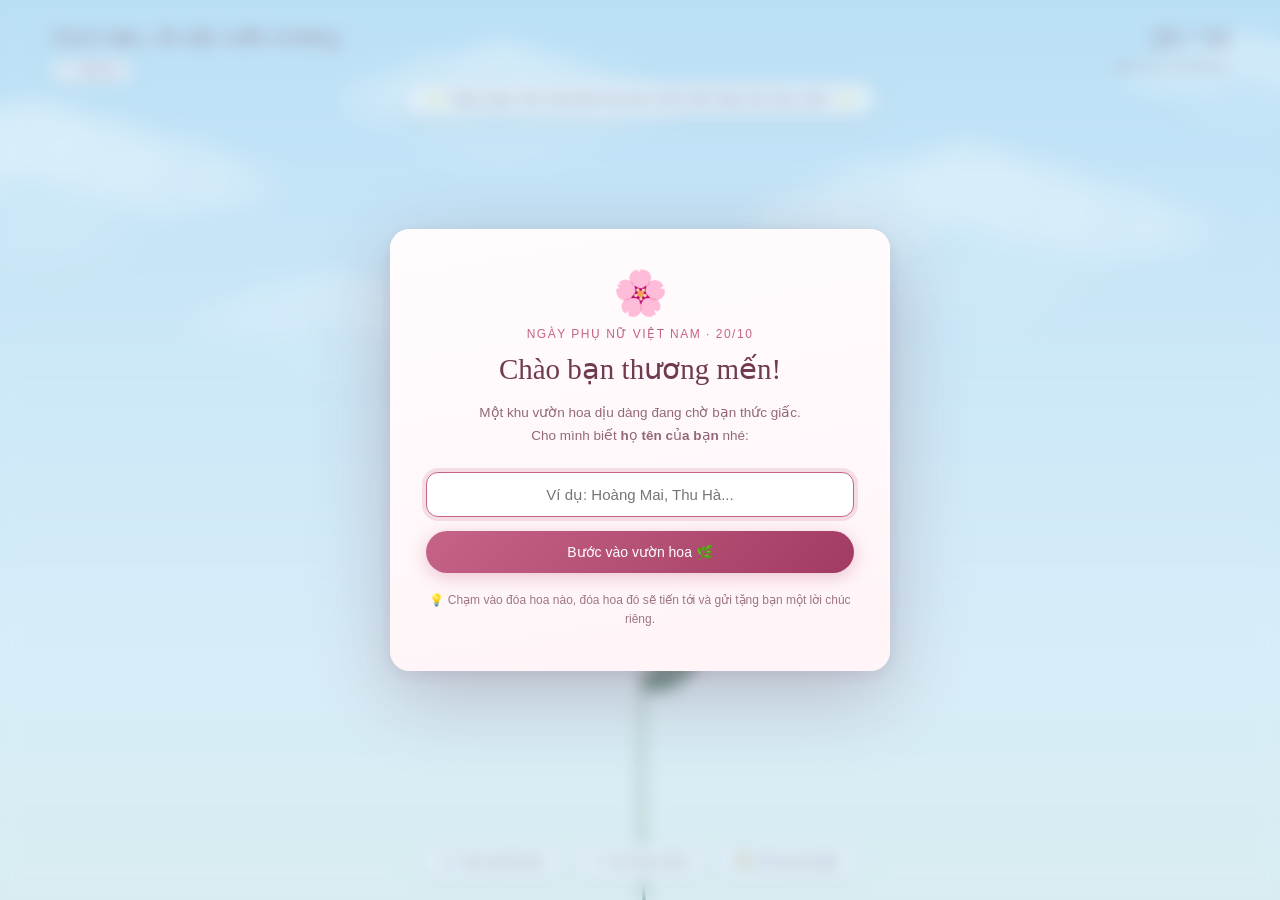
==== commit 26bb9b22: "Add files via upload" ====
--- a/index.html
+++ b/index.html
@@ -98,7 +98,7 @@
       z-index: 9; pointer-events: none;
       display: inline-flex; align-items: center; gap: 8px;
       padding: 8px 20px; border-radius: 30px;
-      background: rgba(255, 255, 255, 0.88);
+      background: rgba(255, 255, 255, 0.9);
       border: 1px solid rgba(220, 185, 200, 0.7);
       box-shadow: 0 4px 20px rgba(112, 58, 80, 0.12);
       backdrop-filter: blur(6px);
@@ -160,7 +160,9 @@
       background: rgba(187, 223, 245, 0.45);
       backdrop-filter: blur(8px);
     }
-    dialog[open] {
+
+    /* Name Prompt Dialog */
+    #nameDialog[open] {
       animation: modalUnfold .6s cubic-bezier(.16, 1, .3, 1) both;
     }
     @keyframes modalUnfold {
@@ -168,7 +170,6 @@
       to { opacity: 1; transform: none; }
     }
 
-    /* Name Prompt Dialog */
     .name-dialog-content {
       padding: clamp(28px, 5vw, 42px) clamp(24px, 5vw, 36px);
       text-align: center;
@@ -225,6 +226,22 @@
       opacity: 0.9;
     }
 
+    /* Wish Card Dialog - Gentle Reveal Animation */
+    #wishCard {
+      opacity: 0;
+      transform: translateY(34px) scale(0.96);
+      transition: opacity 0.75s cubic-bezier(.16, 1, .3, 1), transform 0.75s cubic-bezier(.16, 1, .3, 1);
+    }
+    #wishCard.is-open {
+      opacity: 1;
+      transform: translateY(0) scale(1);
+    }
+    #wishCard::backdrop {
+      background: rgba(30, 15, 25, 0.4);
+      backdrop-filter: blur(5px);
+      transition: opacity 0.75s ease;
+    }
+
     /* Wish Card Letter */
     .letter {
       position: relative; padding: 36px 36px 28px; text-align: center;
@@ -266,6 +283,11 @@
     .message {
       font-size: 14.5px; line-height: 1.95; margin: 0 0 14px;
       text-wrap: pretty; color: #582e3f;
+      animation: gentleFadeUp 0.9s cubic-bezier(.16, 1, .3, 1) both;
+    }
+    @keyframes gentleFadeUp {
+      from { opacity: 0; transform: translateY(12px); }
+      to { opacity: 1; transform: none; }
     }
     .signature {
       margin: 22px 0 24px; font: italic 16.5px/1.8 var(--font-letter);
@@ -362,7 +384,7 @@
     <!-- Floating Tooltip -->
     <div id="flowerTooltip" class="flower-tooltip" hidden>
       <span id="tooltipFlowerName">Đóa hoa hồng</span>
-      <span class="tooltip-sub">Chạm để nhận lời chúc 🌸</span>
+      <span class="tooltip-sub">Chạm để đóa hoa tiến tới trao lời chúc 🌸</span>
     </div>
 
     <!-- Toast Notification -->
@@ -400,7 +422,7 @@
           </button>
         </form>
         <p class="name-tip">
-          💡 Mỗi đóa hoa trong vườn đều ẩn chứa một lời chúc độc nhất dành riêng cho bạn.
+          💡 Chạm vào đóa hoa nào, đóa hoa đó sẽ tiến tới và gửi tặng bạn một lời chúc riêng.
         </p>
       </div>
     </dialog>
@@ -488,6 +510,9 @@
       const TAU = Math.PI * 2;
       const clamp = n => Math.max(0, Math.min(1, n));
       const ease = n => 1 - Math.pow(1 - clamp(n), 3);
+      const easeInOutCubic = t => t < 0.5 ? 4 * t * t * t : 1 - Math.pow(-2 * t + 2, 3) / 2;
+      const easeOutCubic = t => 1 - Math.pow(1 - clamp(t), 3);
+
       let seed = 2010;
       const random = () => { seed = seed * 16807 % 2147483647; return (seed - 1) / 2147483646; };
       
@@ -673,9 +698,21 @@
         }
       }
 
+      // Magic sparkles dancing around the advancing flower
+      const magicSparkles = [];
+
+      // ==========================================
+      // Flower Advance & Zoom Interaction States
+      // ==========================================
+      let focusFlower = null;
+      let focusProgress = 0;       // 0 -> 1
+      let focusState = 'idle';     // 'idle' | 'advancing' | 'focused' | 'returning'
+      let focusStartTime = 0;
+      const FOCUS_ADVANCE_DURATION = 1250; // 1.25s smooth advance
+      const FOCUS_RETURN_DURATION = 850;   // 0.85s return
+
       const pointer = { x: -1000, y: -1000 };
       let hoveredFlower = null;
-      let lastHoveredFlower = null;
       let lastPickedFlower = hero;
       let width = 0, height = 0, scale = 1, frame = 0, lastFrame = 0;
       let sceneTime = 0;
@@ -702,7 +739,7 @@
         
         const dx = x - pointer.x, dy = y - pointer.y;
         const distance = Math.hypot(dx, dy);
-        const proximity = !motion.matches && !card.open ? clamp(1 - distance / (r * 2.3)) : 0;
+        const proximity = (!motion.matches && focusState === 'idle' && !card.open) ? clamp(1 - distance / (r * 2.3)) : 0;
         
         f.offsetX += ((dx / (distance || 1)) * proximity * r * .13 - f.offsetX) * smoothing;
         f.offsetY += ((dy / (distance || 1)) * proximity * r * .08 - f.offsetY) * smoothing;
@@ -721,7 +758,12 @@
         f.screenY = headY;
         f.screenRadius = r;
 
-        ctx.save(); ctx.globalAlpha = isHero ? 1 : Math.min(1, f.alpha) * clamp(growth * 3);
+        // Dim if another flower is in focus
+        const dimFactor = (focusProgress > 0 && f !== focusFlower) ? (1 - focusProgress * 0.45) : 1;
+        
+        ctx.save();
+        ctx.globalAlpha = (isHero ? 1 : Math.min(1, f.alpha) * clamp(growth * 3)) * dimFactor;
+        
         const stemColor = ctx.createLinearGradient(baseX - 2, root, headX + 2, headY);
         stemColor.addColorStop(0, '#46664c'); stemColor.addColorStop(.5, '#789265'); stemColor.addColorStop(1, '#587b53');
         ctx.strokeStyle = stemColor;
@@ -742,10 +784,16 @@
           });
         }
 
+        // If this flower is currently advancing in focus, its head is drawn in the focus pass!
+        if (f === focusFlower && focusProgress > 0.05) {
+          ctx.restore();
+          return;
+        }
+
         ctx.translate(headX, headY);
         ctx.rotate(f.rotation + wind * .095 + f.offsetX * .003);
         const breath = motion.matches ? 1 : 1 + Math.sin(time * .0014 + f.phase) * .008;
-        const isHovered = (hoveredFlower === f);
+        const isHovered = (hoveredFlower === f && focusState === 'idle');
         const hoverBonus = isHovered ? .12 : 0;
         
         ctx.scale((breath + hoverBonus) * (1 + f.hover * .04), f.tilt * (breath + hoverBonus) * (1 + f.hover * .04));
@@ -774,7 +822,7 @@
           }
         }
 
-        // Radiant halo ring when hovered
+        // Radiant halo ring when hovered in idle state
         if (isHovered && state === 'ready') {
           ctx.beginPath();
           ctx.arc(0, 0, r * 0.9, 0, TAU);
@@ -789,12 +837,87 @@
         ctx.restore();
       }
 
+      function drawStarSparkle(c, x, y, size, rot) {
+        c.save();
+        c.translate(x, y);
+        c.rotate(rot);
+        c.fillStyle = '#fffdf5';
+        c.shadowColor = '#ffcde0';
+        c.shadowBlur = 8;
+        c.beginPath();
+        for (let i = 0; i < 4; i++) {
+          c.rotate(Math.PI / 2);
+          c.lineTo(size, 0);
+          c.lineTo(size * 0.22, size * 0.22);
+        }
+        c.fill();
+        c.restore();
+      }
+
+      // Draw the focused flower advancing and zooming into close-up
+      function drawFocusedFlower(f, progress, time) {
+        if (!f || progress <= 0) return;
+        const p = clamp(progress);
+        
+        // Target close-up position: center screen, scaled beautifully
+        const isNarrow = width < 650;
+        const targetX = width * 0.5;
+        const targetY = isNarrow ? height * 0.28 : height * 0.35;
+        const targetRadius = Math.min(width * 0.28, height * 0.24, 110);
+
+        const curX = f.startX + (targetX - f.startX) * p;
+        const curY = f.startY + (targetY - f.startY) * p;
+        const curR = f.startRadius + (targetRadius - f.startRadius) * p;
+
+        ctx.save();
+        ctx.translate(curX, curY);
+
+        // Gentle floating roll angle
+        const floatRoll = Math.sin(time * 0.002) * 0.06;
+        ctx.rotate(f.rotation * (1 - p) + floatRoll);
+
+        // Radiant warm halo aura
+        const glowRadius = curR * (1.25 + Math.sin(time * 0.003) * 0.08);
+        const aura = ctx.createRadialGradient(0, 0, curR * 0.3, 0, 0, glowRadius);
+        aura.addColorStop(0, `rgba(255, 248, 252, ${0.92 * p})`);
+        aura.addColorStop(0.45, `rgba(255, 205, 228, ${0.45 * p})`);
+        aura.addColorStop(1, 'rgba(255, 205, 228, 0)');
+        ctx.fillStyle = aura;
+        ctx.beginPath();
+        ctx.arc(0, 0, glowRadius, 0, TAU);
+        ctx.fill();
+
+        // Draw close-up bloom
+        const rose = f.isHero ? heroSprite : (f.bud ? budSprites[f.sprite] : sprites[f.sprite]);
+        const size = rose.logicalSize * curR / rose.radius;
+
+        if (f.bud) {
+          ctx.drawImage(rose.canvas, -size / 2, -size / 2, size, size);
+        } else {
+          ctx.drawImage(rose.openCanvas, -size / 2, -size / 2, size, size);
+        }
+
+        // Sparkling twinkle stars around the flower head
+        if (p > 0.4) {
+          const spAlpha = Math.min(1, (p - 0.4) * 2.2);
+          ctx.save();
+          ctx.globalAlpha = spAlpha * (0.8 + Math.sin(time * 0.006) * 0.2);
+          drawStarSparkle(ctx, -curR * 0.75, -curR * 0.5, 12, time * 0.003);
+          drawStarSparkle(ctx, curR * 0.78, -curR * 0.4, 10, -time * 0.002);
+          drawStarSparkle(ctx, curR * 0.35, curR * 0.8, 11, time * 0.004);
+          drawStarSparkle(ctx, -curR * 0.65, curR * 0.65, 9, -time * 0.003);
+          ctx.restore();
+        }
+
+        ctx.restore();
+      }
+
       function drawBursts() {
         for (let i = activeBursts.length - 1; i >= 0; i--) {
           const b = activeBursts[i];
           b.x += b.vx;
           b.y += b.vy;
-          b.vy += 0.12; // gravity
+          b.vy += 0.12;
           b.rotation += b.vRot;
           b.life -= b.decay;
 
@@ -817,6 +940,28 @@
 
           ctx.beginPath();
           ctx.ellipse(0, 0, b.size, b.size * 0.6, 0, 0, TAU);
+          ctx.fill();
+          ctx.restore();
+        }
+      }
+
+      function drawMagicSparkles() {
+        for (let i = magicSparkles.length - 1; i >= 0; i--) {
+          const s = magicSparkles[i];
+          s.x += s.vx;
+          s.y += s.vy;
+          s.alpha -= s.decay;
+
+          if (s.alpha <= 0) {
+            magicSparkles.splice(i, 1);
+            continue;
+          }
+
+          ctx.save();
+          ctx.globalAlpha = s.alpha;
+          ctx.fillStyle = s.color;
+          ctx.beginPath();
+          ctx.arc(s.x, s.y, s.size * s.alpha, 0, TAU);
           ctx.fill();
           ctx.restore();
         }
@@ -855,7 +1000,7 @@
 
       function finish() {
         state = 'ready'; garden.classList.add('is-ready'); actions.hidden = false;
-        if (hintBannerText) {
+        if (hintBannerText && focusState === 'idle') {
           hintBannerText.textContent = guestName 
             ? `${guestName} ơi, hãy chọn một đóa hoa bạn thích nhất nhé! 🌸` 
             : 'Hãy chọn một đóa hoa bạn thích nhất nhé! 🌸';
@@ -875,13 +1020,86 @@
         const elapsed = state === 'idle' ? 0 : (time - started) / 1000;
         const instant = motion.matches && state !== 'idle';
         
+        // ==========================================
+        // Advance & Zoom State Transition Logic
+        // ==========================================
+        if (focusState === 'advancing' && focusFlower) {
+          const advanceElapsed = time - focusStartTime;
+          const t = clamp(advanceElapsed / FOCUS_ADVANCE_DURATION);
+          focusProgress = easeInOutCubic(t);
+
+          // Emit trail sparkles as flower flies forward
+          if (Math.random() < 0.65) {
+            const isNarrow = width < 650;
+            const targetX = width * 0.5;
+            const targetY = isNarrow ? height * 0.28 : height * 0.35;
+            const targetRadius = Math.min(width * 0.28, height * 0.24, 110);
+            const curX = focusFlower.startX + (targetX - focusFlower.startX) * focusProgress;
+            const curY = focusFlower.startY + (targetY - focusFlower.startY) * focusProgress;
+            const curR = focusFlower.startRadius + (targetRadius - focusFlower.startRadius) * focusProgress;
+
+            magicSparkles.push({
+              x: curX + (Math.random() - 0.5) * curR * 1.4,
+              y: curY + (Math.random() - 0.5) * curR * 1.4,
+              vx: (Math.random() - 0.5) * 1.2,
+              vy: (Math.random() - 0.5) * 1.2 - 0.5,
+              size: 2.5 + Math.random() * 3,
+              alpha: 1,
+              decay: 0.025 + Math.random() * 0.025,
+              color: Math.random() > 0.4 ? '#fff4f8' : '#ffd1dc'
+            });
+          }
+
+          if (t >= 1) {
+            focusState = 'focused';
+            focusProgress = 1;
+            // Reveal personalized card gently
+            if (window.GardenCardManager) {
+              window.GardenCardManager.showFlowerWish(focusFlower, guestName, focusFlower.flowerName);
+            }
+            if (hintBannerText) {
+              hintBannerText.textContent = `Lời chúc dành riêng cho ${guestName || 'bạn'} ♡`;
+            }
+          }
+        } else if (focusState === 'returning' && focusFlower) {
+          const returnElapsed = time - focusStartTime;
+          const t = clamp(returnElapsed / FOCUS_RETURN_DURATION);
+          focusProgress = 1 - easeOutCubic(t);
+
+          if (t >= 1) {
+            focusState = 'idle';
+            focusProgress = 0;
+            focusFlower = null;
+            if (hintBannerText) {
+              hintBannerText.textContent = guestName 
+                ? `${guestName} ơi, hãy chọn một đóa hoa bạn thích nhất nhé! 🌸` 
+                : 'Hãy chọn một đóa hoa bạn thích nhất nhé! 🌸';
+            }
+          }
+        }
+
+        // 1. Draw Garden Flowers
         if (state !== 'idle') {
           flowers.forEach(f => drawFlower(f, state === 'ready' || instant ? 1 : clamp((elapsed - f.delay) / 1.9), sceneTime, smoothing));
         }
         drawFlower(hero, state === 'idle' ? .72 : state === 'ready' || instant ? 1 : .72 + .28 * clamp(elapsed / 1.8), sceneTime, smoothing, true);
         
+        // 2. Cinematic Vignette Backdrop when flower is zooming in
+        if (focusProgress > 0) {
+          ctx.save();
+          ctx.fillStyle = `rgba(32, 14, 24, ${focusProgress * 0.38})`;
+          ctx.fillRect(0, 0, width, height);
+          ctx.restore();
+        }
+
+        // 3. Draw the focused flower floating in front
+        if (focusFlower && focusProgress > 0) {
+          drawFocusedFlower(focusFlower, focusProgress, sceneTime);
+        }
+
         if (state !== 'idle' && !motion.matches) drawPetals(elapsed, sceneTime);
         drawBursts();
+        drawMagicSparkles();
         
         if (state === 'growing' && (instant || elapsed >= 6.8)) finish();
         if (!motion.matches && !document.hidden) frame = requestAnimationFrame(draw);
@@ -893,12 +1111,10 @@
       }
 
       function findFlowerAtPoint(px, py) {
-        // Prioritize hero flower if close
         if (hero.screenX !== undefined) {
           const dHero = Math.hypot(px - hero.screenX, py - hero.screenY);
           if (dHero <= hero.screenRadius * 1.3) return hero;
         }
-        // Then search from front row (depth 4) back to row 0
         for (let i = flowers.length - 1; i >= 0; i--) {
           const f = flowers[i];
           if (f.screenX !== undefined) {
@@ -912,7 +1128,10 @@
       }
 
       function updateHover(event) {
-        if (event.pointerType === 'touch' || motion.matches) return;
+        if (event.pointerType === 'touch' || motion.matches || focusState !== 'idle' || card.open) {
+          tooltip.hidden = true;
+          return;
+        }
         const rect = canvas.getBoundingClientRect();
         pointer.x = event.clientX - rect.left;
         pointer.y = event.clientY - rect.top;
@@ -942,18 +1161,30 @@
       });
 
       function pickFlower(flower, clickX, clickY) {
-        if (!flower) return;
+        if (!flower || focusState === 'advancing' || focusState === 'focused') return;
         lastPickedFlower = flower;
-        spawnBurst(clickX || flower.screenX, clickY || flower.screenY, 16);
         tooltip.hidden = true;
-        
-        // Show personalized card
-        if (window.GardenCardManager) {
-          window.GardenCardManager.showFlowerWish(flower, guestName, flower.flowerName);
+        canvas.style.cursor = 'default';
+
+        // Set start point for advancing animation
+        focusFlower = flower;
+        focusFlower.startX = flower.screenX || (width * 0.5);
+        focusFlower.startY = flower.screenY || (height * 0.5);
+        focusFlower.startRadius = flower.screenRadius || (30 * scale);
+        
+        focusState = 'advancing';
+        focusStartTime = performance.now();
+        focusProgress = 0;
+
+        spawnBurst(clickX || focusFlower.startX, clickY || focusFlower.startY, 18);
+
+        if (hintBannerText) {
+          hintBannerText.textContent = `Đóa hoa đang bay tới trao lời chúc cho ${guestName || 'bạn'}... 🌸`;
         }
       }
 
       canvas.addEventListener('click', event => {
+        if (focusState !== 'idle' || card.open) return;
         const rect = canvas.getBoundingClientRect();
         const px = event.clientX - rect.left;
         const py = event.clientY - rect.top;
@@ -985,13 +1216,13 @@
           sessionStorage.setItem('flowerGuestName', guestName);
           gardenDedication.textContent = `Dành tặng ${guestName}, cả một vườn thương.`;
           currentNameLabel.textContent = guestName;
-          if (hintBannerText) {
+          if (hintBannerText && focusState === 'idle') {
             hintBannerText.textContent = `Chào ${guestName}, hãy chọn một đóa hoa bạn thích nhé! 🌸`;
           }
         } else {
           gardenDedication.textContent = `Dành bạn, cả một vườn thương.`;
           currentNameLabel.textContent = `Đổi tên`;
-          if (hintBannerText) {
+          if (hintBannerText && focusState === 'idle') {
             hintBannerText.textContent = `Hãy chọn một đóa hoa bạn thích để nhận lời chúc nhé! 🌸`;
           }
         }
@@ -1018,23 +1249,41 @@
 
       btnChangeNameTop.addEventListener('click', promptNameModal);
       btnCardChangeName.addEventListener('click', () => {
-        card.close();
+        if (window.GardenCardManager) {
+          window.GardenCardManager.closeCard();
+        }
         promptNameModal();
       });
 
       btnPickAnother.addEventListener('click', () => {
-        card.close();
+        if (window.GardenCardManager) {
+          window.GardenCardManager.closeCard();
+        }
       });
 
-      document.getElementById('closeCard').addEventListener('click', () => card.close());
+      document.getElementById('closeCard').addEventListener('click', () => {
+        if (window.GardenCardManager) {
+          window.GardenCardManager.closeCard();
+        }
+      });
+
+      // When card closes, flower returns smoothly back to garden
+      document.addEventListener('flower:return', () => {
+        if (focusState === 'focused' || focusState === 'advancing') {
+          focusState = 'returning';
+          focusStartTime = performance.now();
+        }
+      });
+
       document.getElementById('readCard').addEventListener('click', () => {
         if (lastPickedFlower) {
-          pickFlower(lastPickedFlower);
+          pickFlower(lastPickedFlower, lastPickedFlower.screenX, lastPickedFlower.screenY);
         }
       });
 
       document.getElementById('replay').addEventListener('click', () => {
         state = 'idle'; garden.classList.remove('is-growing', 'is-ready');
+        focusState = 'idle'; focusProgress = 0; focusFlower = null;
         actions.hidden = true;
         render();
         startBloom();
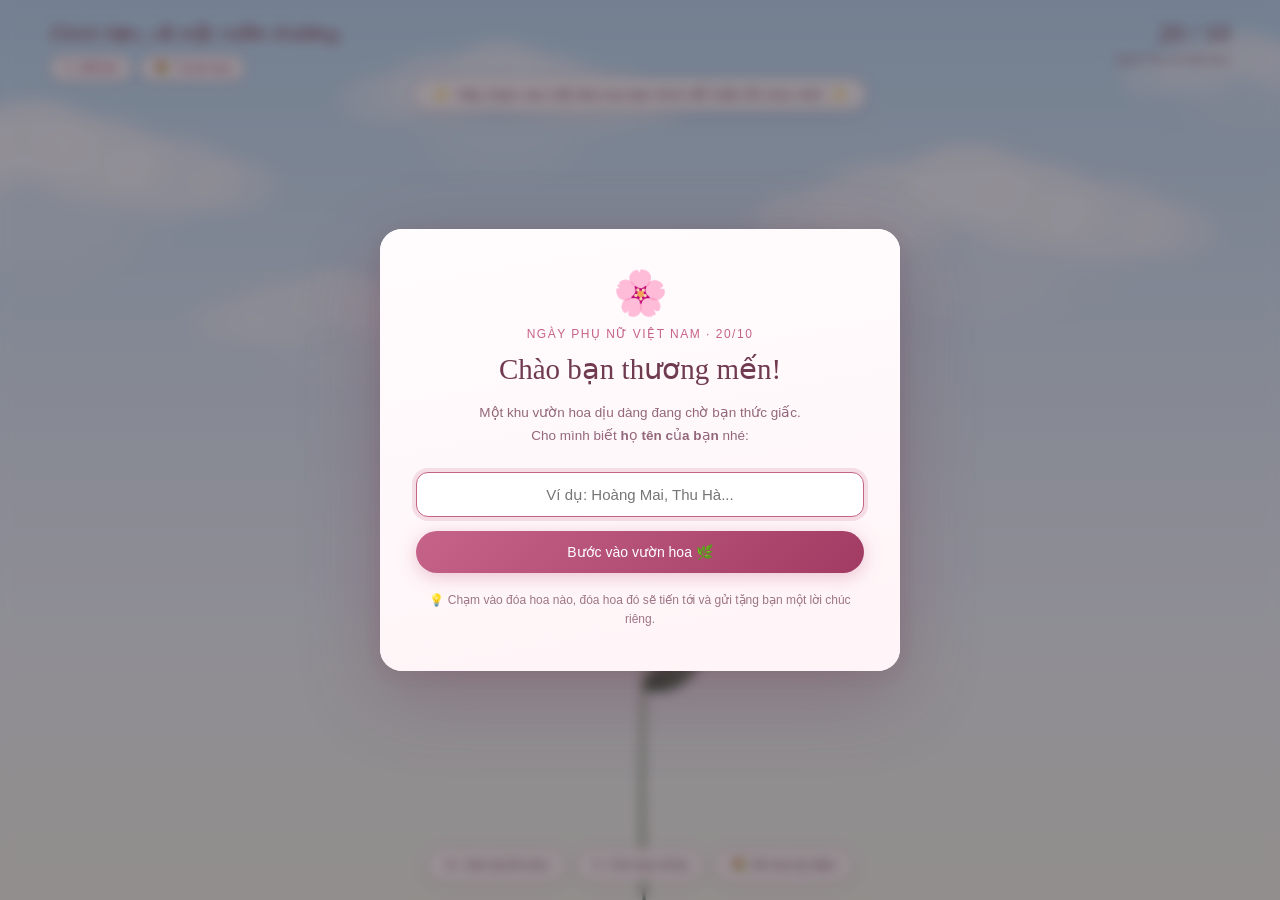
==== commit d8de9a88: "Add files via upload" ====
--- a/index.html
+++ b/index.html
@@ -4,7 +4,7 @@
   <meta charset="UTF-8">
   <meta name="viewport" content="width=device-width, initial-scale=1.0">
   <meta name="theme-color" content="#bbdff5">
-  <meta name="description" content="Khu vườn hoa 20/10 với những lời chúc được cá nhân hóa riêng theo họ tên của bạn.">
+  <meta name="description" content="Khu vườn hoa 20/10 với những đóa hoa bay tới nở rộ và những lời chúc cá nhân hóa theo họ tên.">
   <title>Vườn Hoa Yêu Thương · 20/10</title>
   <link rel="preload" href="./assets/fonts/noto-serif-regular.woff2" as="font" type="font/woff2" crossorigin>
   <link rel="preload" href="./assets/fonts/noto-sans-regular.woff2" as="font" type="font/woff2" crossorigin>
@@ -59,57 +59,60 @@
 
     /* Top Page Header */
     .page-header {
-      position: absolute; top: max(20px, env(safe-area-inset-top));
-      left: clamp(20px, 4vw, 60px); right: clamp(20px, 4vw, 60px);
-      display: flex; align-items: flex-start; justify-content: space-between; gap: 20px;
+      position: absolute; top: max(18px, env(safe-area-inset-top));
+      left: clamp(16px, 4vw, 50px); right: clamp(16px, 4vw, 50px);
+      display: flex; align-items: flex-start; justify-content: space-between; gap: 16px;
       z-index: 10;
     }
     .header-left {
       display: flex; flex-direction: column; gap: 6px;
     }
     .dedication {
-      margin: 0; font: italic clamp(17px, 2.2vw, 22px)/1.5 var(--font-letter);
-      color: var(--ink); text-shadow: 0 1px 8px rgba(255,255,255,0.8);
-    }
-    .btn-change-name {
+      margin: 0; font: italic clamp(16px, 2.2vw, 22px)/1.4 var(--font-letter);
+      color: var(--ink); text-shadow: 0 1px 8px rgba(255,255,255,0.85);
+    }
+    .header-controls {
+      display: flex; align-items: center; gap: 8px; flex-wrap: wrap;
+    }
+    .btn-change-name, .btn-mode-toggle {
       display: inline-flex; align-items: center; gap: 6px;
-      align-self: flex-start; padding: 4px 12px; font-size: 12px;
-      background: rgba(255, 255, 255, 0.85); border: 1px solid #dcb9c8;
+      padding: 5px 13px; font-size: 12px; font-weight: 500;
+      background: rgba(255, 255, 255, 0.9); border: 1px solid #dcb9c8;
       border-radius: 20px; color: var(--rose-dark);
       backdrop-filter: blur(4px); transition: all .25s ease;
       box-shadow: 0 2px 8px rgba(112,58,80,0.08);
     }
-    .btn-change-name:hover {
+    .btn-change-name:hover, .btn-mode-toggle:hover {
       background: #fae7ef; border-color: var(--rose); transform: translateY(-1px);
     }
+    .btn-mode-toggle.active {
+      background: linear-gradient(135deg, var(--rose) 0%, var(--rose-dark) 100%);
+      color: #fff; border-color: transparent;
+      box-shadow: 0 3px 12px rgba(198, 99, 136, 0.35);
+    }
     .date {
-      margin: 0; text-align: right; font-size: 11px; line-height: 1.6; color: var(--muted);
+      margin: 0; text-align: right; font-size: 11px; line-height: 1.5; color: var(--muted);
       text-shadow: 0 1px 6px rgba(255,255,255,0.8);
     }
     .date span {
-      display: block; font: clamp(22px, 3vw, 28px)/1.3 var(--font-letter);
+      display: block; font: clamp(20px, 3vw, 26px)/1.2 var(--font-letter);
       color: var(--ink); margin-bottom: 2px;
     }
 
     /* Central Hint Banner */
     .garden-hint-banner {
-      position: absolute; top: max(82px, calc(env(safe-area-inset-top) + 68px));
+      position: absolute; top: max(78px, calc(env(safe-area-inset-top) + 64px));
       left: 50%; transform: translateX(-50%);
       z-index: 9; pointer-events: none;
       display: inline-flex; align-items: center; gap: 8px;
-      padding: 8px 20px; border-radius: 30px;
-      background: rgba(255, 255, 255, 0.9);
+      padding: 7px 18px; border-radius: 30px;
+      background: rgba(255, 255, 255, 0.92);
       border: 1px solid rgba(220, 185, 200, 0.7);
-      box-shadow: 0 4px 20px rgba(112, 58, 80, 0.12);
+      box-shadow: 0 4px 18px rgba(112, 58, 80, 0.1);
       backdrop-filter: blur(6px);
-      font-size: clamp(12px, 1.6vw, 14px); color: var(--ink);
+      font-size: clamp(12px, 1.5vw, 13.5px); color: var(--ink);
       white-space: nowrap; max-width: 92vw;
-      transition: opacity .5s ease, transform .5s ease;
-      animation: gentleFloat 3s ease-in-out infinite;
-    }
-    @keyframes gentleFloat {
-      0%, 100% { transform: translate(-50%, 0); }
-      50% { transform: translate(-50%, -4px); }
+      transition: all .35s ease;
     }
 
     #flowers {
@@ -125,21 +128,86 @@
       font-size: 12px; line-height: 1.4; text-align: center;
       box-shadow: 0 4px 16px rgba(0,0,0,0.2);
       transform: translate(-50%, -130%);
-      transition: opacity .2s ease, transform .2s ease;
+      transition: opacity .2s ease;
       backdrop-filter: blur(4px);
     }
     .flower-tooltip span { display: block; }
     .flower-tooltip .tooltip-sub { font-size: 10px; opacity: 0.85; color: #ffdbe6; }
 
-    /* Bottom actions bar */
+    /* Bouquet Dock at Bottom */
+    .bouquet-dock {
+      position: absolute; bottom: max(16px, env(safe-area-inset-bottom));
+      left: 50%; transform: translateX(-50%);
+      z-index: 25; width: min(640px, calc(100% - 24px));
+      padding: 10px 16px; border-radius: 24px;
+      background: rgba(255, 255, 255, 0.94);
+      border: 1px solid rgba(220, 185, 200, 0.85);
+      box-shadow: 0 10px 35px rgba(112, 58, 80, 0.18);
+      backdrop-filter: blur(8px);
+      display: flex; flex-direction: column; gap: 8px;
+      animation: dockSlideUp .4s cubic-bezier(.16, 1, .3, 1) both;
+    }
+    @keyframes dockSlideUp {
+      from { opacity: 0; transform: translate(-50%, 25px); }
+      to { opacity: 1; transform: translate(-50%, 0); }
+    }
+    .bouquet-dock-header {
+      display: flex; align-items: center; justify-content: space-between; gap: 10px;
+    }
+    .bouquet-dock-title {
+      font-size: 13px; font-weight: 600; color: var(--rose-dark);
+      display: flex; align-items: center; gap: 6px;
+    }
+    .bouquet-count-badge {
+      font-size: 11.5px; padding: 2px 10px; border-radius: 12px;
+      background: #fce8f0; color: var(--rose); font-weight: 500;
+    }
+    .bouquet-chips {
+      display: flex; align-items: center; gap: 6px; overflow-x: auto;
+      padding: 4px 2px; scrollbar-width: none;
+    }
+    .bouquet-chips::-webkit-scrollbar { display: none; }
+    .bouquet-chip {
+      display: inline-flex; align-items: center; gap: 4px; padding: 4px 10px;
+      border-radius: 14px; background: #fff5f8; border: 1px solid #f2c7d8;
+      font-size: 11.5px; color: var(--ink); white-space: nowrap; flex-shrink: 0;
+    }
+    .bouquet-chip button {
+      border: 0; background: transparent; padding: 0 0 0 4px;
+      color: var(--muted); font-size: 14px; line-height: 1;
+    }
+    .bouquet-dock-actions {
+      display: flex; align-items: center; justify-content: flex-end; gap: 8px;
+    }
+    .btn-finish-bouquet {
+      border: 0; border-radius: 20px; padding: 8px 18px; font-size: 12.5px; font-weight: 500;
+      background: linear-gradient(135deg, var(--rose) 0%, var(--rose-dark) 100%);
+      color: #fff; box-shadow: 0 3px 12px rgba(198, 99, 136, 0.35);
+      transition: all .2s ease;
+    }
+    .btn-finish-bouquet:disabled {
+      opacity: 0.5; cursor: not-allowed; transform: none; box-shadow: none;
+    }
+    .btn-finish-bouquet:not(:disabled):hover {
+      transform: translateY(-1px); box-shadow: 0 5px 18px rgba(198, 99, 136, 0.45);
+    }
+    .btn-clear-bouquet, .btn-exit-bouquet {
+      border: 1px solid #dcb9c8; border-radius: 20px; padding: 7px 14px; font-size: 12px;
+      background: #fff; color: var(--muted); transition: all .2s;
+    }
+    .btn-clear-bouquet:hover, .btn-exit-bouquet:hover {
+      background: #fae7ef; color: var(--ink);
+    }
+
+    /* Bottom standard actions bar */
     .garden-actions {
-      position: absolute; bottom: max(20px, env(safe-area-inset-bottom));
+      position: absolute; bottom: max(18px, env(safe-area-inset-bottom));
       left: 0; right: 0; z-index: 10;
       display: flex; justify-content: center; flex-wrap: wrap; gap: 10px; padding: 0 16px;
     }
     .garden-actions button, .garden-actions a {
       border: 1px solid #dcb9c8; background: #fffdfcf2; border-radius: 30px;
-      padding: 10px 18px; font-size: 12px; color: var(--ink); text-decoration: none;
+      padding: 9px 16px; font-size: 12px; color: var(--ink); text-decoration: none;
       box-shadow: 0 3px 14px #76364d14; transition: all .25s ease;
       display: inline-flex; align-items: center; gap: 6px;
     }
@@ -149,27 +217,32 @@
 
     /* Modal / Dialog Base */
     dialog {
-      width: min(500px, calc(100% - 32px)); max-height: calc(100svh - 36px);
-      padding: 0; border: 0; border-radius: 20px; overflow: auto;
+      width: min(520px, calc(100% - 32px)); max-height: calc(100svh - 40px);
+      padding: 0; border: 0; border-radius: 22px; overflow: auto;
       background: var(--paper); color: var(--ink);
-      box-shadow: 0 24px 80px rgba(112, 58, 80, 0.28), 0 4px 16px rgba(112, 58, 80, 0.1);
+      box-shadow: 0 24px 80px rgba(112, 58, 80, 0.32), 0 4px 20px rgba(112, 58, 80, 0.15);
       scrollbar-width: none; -ms-overflow-style: none;
+      z-index: 9999;
     }
     dialog::-webkit-scrollbar { display: none; }
     dialog::backdrop {
-      background: rgba(187, 223, 245, 0.45);
-      backdrop-filter: blur(8px);
+      background: rgba(30, 15, 25, 0.45);
+      backdrop-filter: blur(6px);
+    }
+
+    /* Guaranteed Display When Open */
+    dialog[open] {
+      display: block !important;
+      opacity: 1 !important;
+      visibility: visible !important;
+      animation: wishCardReveal .55s cubic-bezier(.16, 1, .3, 1) both;
+    }
+    @keyframes wishCardReveal {
+      from { opacity: 0; transform: translateY(30px) scale(.95); }
+      to { opacity: 1; transform: translateY(0) scale(1); }
     }
 
     /* Name Prompt Dialog */
-    #nameDialog[open] {
-      animation: modalUnfold .6s cubic-bezier(.16, 1, .3, 1) both;
-    }
-    @keyframes modalUnfold {
-      from { opacity: 0; transform: translateY(28px) scale(.95); }
-      to { opacity: 1; transform: none; }
-    }
-
     .name-dialog-content {
       padding: clamp(28px, 5vw, 42px) clamp(24px, 5vw, 36px);
       text-align: center;
@@ -226,30 +299,14 @@
       opacity: 0.9;
     }
 
-    /* Wish Card Dialog - Gentle Reveal Animation */
-    #wishCard {
-      opacity: 0;
-      transform: translateY(34px) scale(0.96);
-      transition: opacity 0.75s cubic-bezier(.16, 1, .3, 1), transform 0.75s cubic-bezier(.16, 1, .3, 1);
-    }
-    #wishCard.is-open {
-      opacity: 1;
-      transform: translateY(0) scale(1);
-    }
-    #wishCard::backdrop {
-      background: rgba(30, 15, 25, 0.4);
-      backdrop-filter: blur(5px);
-      transition: opacity 0.75s ease;
-    }
-
     /* Wish Card Letter */
     .letter {
-      position: relative; padding: 36px 36px 28px; text-align: center;
+      position: relative; padding: 34px 34px 26px; text-align: center;
       background: linear-gradient(180deg, #fffcfd 0%, #fff7f9 100%);
     }
     .letter::before {
       content: ""; position: absolute; inset: 12px;
-      border: 1px solid #eed6e1; border-radius: 12px; pointer-events: none;
+      border: 1px solid #eed6e1; border-radius: 14px; pointer-events: none;
     }
     .close-card {
       position: absolute; top: 16px; right: 18px; width: 34px; height: 34px;
@@ -266,7 +323,7 @@
     }
     .flower-badge {
       display: inline-block; padding: 5px 14px; border-radius: 16px;
-      background: #fce8f0; color: var(--rose-dark); font-size: 12px; font-weight: 500;
+      background: #fce8f0; color: var(--rose-dark); font-size: 12.5px; font-weight: 600;
       margin-bottom: 12px; border: 1px solid #f2c7d8;
     }
     .letter-sprig {
@@ -277,20 +334,15 @@
     }
     .recipient span { font-weight: 600; text-decoration: underline; text-decoration-color: #eed6e1; text-underline-offset: 4px; }
     h2#cardTitle {
-      font: 400 clamp(22px, 4vw, 27px)/1.45 var(--font-letter);
-      margin: 0 0 20px; color: var(--ink); text-wrap: balance;
+      font: 400 clamp(21px, 4vw, 26px)/1.45 var(--font-letter);
+      margin: 0 0 18px; color: var(--ink); text-wrap: balance;
     }
     .message {
-      font-size: 14.5px; line-height: 1.95; margin: 0 0 14px;
-      text-wrap: pretty; color: #582e3f;
-      animation: gentleFadeUp 0.9s cubic-bezier(.16, 1, .3, 1) both;
-    }
-    @keyframes gentleFadeUp {
-      from { opacity: 0; transform: translateY(12px); }
-      to { opacity: 1; transform: none; }
+      font-size: 15px; line-height: 1.95; margin: 0 0 14px;
+      text-wrap: pretty; color: #4a2032; font-weight: 400;
     }
     .signature {
-      margin: 22px 0 24px; font: italic 16.5px/1.8 var(--font-letter);
+      margin: 20px 0 22px; font: italic 16.5px/1.8 var(--font-letter);
       color: var(--rose-dark);
     }
     .letter-actions {
@@ -338,8 +390,8 @@
     /* Toast Notification */
     .toast-notification {
       position: fixed; bottom: 32px; left: 50%; transform: translateX(-50%) translateY(20px);
-      z-index: 100; padding: 10px 22px; border-radius: 30px;
-      background: rgba(45, 20, 30, 0.9); color: #fff; font-size: 13px;
+      z-index: 10000; padding: 10px 22px; border-radius: 30px;
+      background: rgba(45, 20, 30, 0.92); color: #fff; font-size: 13px;
       box-shadow: 0 8px 24px rgba(0,0,0,0.25); backdrop-filter: blur(4px);
       opacity: 0; pointer-events: none; transition: all .3s cubic-bezier(.16, 1, .3, 1);
     }
@@ -348,10 +400,10 @@
     }
 
     @media (max-width: 600px) {
-      .letter { padding: 30px 20px 22px; }
-      .garden-hint-banner { top: max(74px, calc(env(safe-area-inset-top) + 58px)); font-size: 12px; padding: 6px 14px; }
+      .letter { padding: 28px 18px 20px; }
+      .garden-hint-banner { top: max(72px, calc(env(safe-area-inset-top) + 56px)); font-size: 11.5px; padding: 6px 14px; }
       .date { font-size: 10px; }
-      .date span { font-size: 22px; }
+      .date span { font-size: 20px; }
     }
     @media (prefers-reduced-motion: reduce) {
       *, *::before, *::after { animation: none !important; transition: none !important; }
@@ -364,9 +416,14 @@
     <header class="page-header">
       <div class="header-left">
         <p class="dedication" id="gardenDedication">Dành bạn, cả một vườn thương.</p>
-        <button id="btnChangeNameTop" class="btn-change-name" type="button" title="Đổi tên người nhận">
-          <span>✎</span> <span id="currentNameLabel">Đổi tên</span>
-        </button>
+        <div class="header-controls">
+          <button id="btnChangeNameTop" class="btn-change-name" type="button" title="Đổi tên người nhận">
+            <span>✎</span> <span id="currentNameLabel">Đổi tên</span>
+          </button>
+          <button id="btnToggleBouquetMode" class="btn-mode-toggle" type="button" title="Bật chế độ tự bó hoa">
+            <span>💐</span> <span>Tự bó hoa</span>
+          </button>
+        </div>
       </div>
       <p class="date"><span>20 / 10</span>Ngày Phụ nữ Việt Nam</p>
     </header>
@@ -384,13 +441,37 @@
     <!-- Floating Tooltip -->
     <div id="flowerTooltip" class="flower-tooltip" hidden>
       <span id="tooltipFlowerName">Đóa hoa hồng</span>
-      <span class="tooltip-sub">Chạm để đóa hoa tiến tới trao lời chúc 🌸</span>
+      <span class="tooltip-sub" id="tooltipSubText">Chạm để đóa hoa tiến tới trao lời chúc 🌸</span>
     </div>
 
     <!-- Toast Notification -->
     <div id="toastNotification" class="toast-notification" hidden></div>
 
-    <!-- Bottom Actions -->
+    <!-- Bouquet Builder Dock (When Bouquet Mode is Active) -->
+    <div id="bouquetDock" class="bouquet-dock" hidden>
+      <div class="bouquet-dock-header">
+        <div class="bouquet-dock-title">
+          <span>💐</span> Bó hoa của <strong id="dockGuestName">bạn</strong>
+        </div>
+        <span class="bouquet-count-badge" id="dockCountBadge">0 đóa hoa</span>
+      </div>
+      <div class="bouquet-chips" id="dockChips">
+        <span style="font-size: 11.5px; color: var(--muted); padding: 4px;">Chạm các đóa hoa trong vườn để thêm vào bó...</span>
+      </div>
+      <div class="bouquet-dock-actions">
+        <button id="btnExitBouquetMode" class="btn-exit-bouquet" type="button">
+          ✕ Hái 1 bông
+        </button>
+        <button id="btnClearBouquet" class="btn-clear-bouquet" type="button">
+          ↻ Xóa bó
+        </button>
+        <button id="btnFinishBouquet" class="btn-finish-bouquet" type="button" disabled>
+          💌 Hoàn thành bó hoa & Xem lời chúc
+        </button>
+      </div>
+    </div>
+
+    <!-- Standard Bottom Actions Bar -->
     <nav class="garden-actions" id="actions" aria-label="Tùy chọn khu vườn">
       <button id="readCard" type="button" aria-haspopup="dialog" aria-controls="wishCard">
         <span>💌</span> Xem lại lời chúc
@@ -503,10 +584,24 @@
       const btnPickAnother = document.getElementById('btnPickAnother');
       const tooltip = document.getElementById('flowerTooltip');
       const tooltipName = document.getElementById('tooltipFlowerName');
+      const tooltipSubText = document.getElementById('tooltipSubText');
       const card = document.getElementById('wishCard');
       const actions = document.getElementById('actions');
       const motion = matchMedia('(prefers-reduced-motion: reduce)');
+
+      // Mode Switcher & Bouquet Dock
+      const btnToggleBouquetMode = document.getElementById('btnToggleBouquetMode');
+      const bouquetDock = document.getElementById('bouquetDock');
+      const dockGuestName = document.getElementById('dockGuestName');
+      const dockCountBadge = document.getElementById('dockCountBadge');
+      const dockChips = document.getElementById('dockChips');
+      const btnFinishBouquet = document.getElementById('btnFinishBouquet');
+      const btnClearBouquet = document.getElementById('btnClearBouquet');
+      const btnExitBouquetMode = document.getElementById('btnExitBouquetMode');
       
+      let appMode = 'single'; // 'single' | 'bouquet'
+      let selectedBouquetFlowers = [];
+
       const TAU = Math.PI * 2;
       const clamp = n => Math.max(0, Math.min(1, n));
       const ease = n => 1 - Math.pow(1 - clamp(n), 3);
@@ -679,7 +774,6 @@
         size: 3 + random() * 4, speed: 9 + random() * 12
       }));
 
-      // Dynamic burst petals on click
       const activeBursts = [];
       function spawnBurst(cx, cy, count = 12) {
         for (let i = 0; i < count; i++) {
@@ -698,18 +792,18 @@
         }
       }
 
-      // Magic sparkles dancing around the advancing flower
       const magicSparkles = [];
 
       // ==========================================
-      // Flower Advance & Zoom Interaction States
+      // Interaction & Advance States
       // ==========================================
       let focusFlower = null;
+      let focusBouquetList = [];
       let focusProgress = 0;       // 0 -> 1
-      let focusState = 'idle';     // 'idle' | 'advancing' | 'focused' | 'returning'
+      let focusState = 'idle';     // 'idle' | 'advancing' | 'focused' | 'returning' | 'advancing_bouquet' | 'focused_bouquet' | 'returning_bouquet'
       let focusStartTime = 0;
-      const FOCUS_ADVANCE_DURATION = 1250; // 1.25s smooth advance
-      const FOCUS_RETURN_DURATION = 850;   // 0.85s return
+      const FOCUS_ADVANCE_DURATION = 1300;
+      const FOCUS_RETURN_DURATION = 850;
 
       const pointer = { x: -1000, y: -1000 };
       let hoveredFlower = null;
@@ -753,13 +847,15 @@
         const controlX2 = headX + 8 * scale + sway * .12;
         const controlY2 = headY + (root - headY) * .22;
 
-        // Store live head position for accurate hit detection
         f.screenX = headX;
         f.screenY = headY;
         f.screenRadius = r;
-
-        // Dim if another flower is in focus
-        const dimFactor = (focusProgress > 0 && f !== focusFlower) ? (1 - focusProgress * 0.45) : 1;
+        f.baseX = baseX;
+        f.rootY = root;
+
+        // Dim if focus flower is active
+        const isDimmed = (focusProgress > 0 && f !== focusFlower && !focusBouquetList.includes(f));
+        const dimFactor = isDimmed ? (1 - focusProgress * 0.45) : 1;
         
         ctx.save();
         ctx.globalAlpha = (isHero ? 1 : Math.min(1, f.alpha) * clamp(growth * 3)) * dimFactor;
@@ -784,8 +880,10 @@
           });
         }
 
-        // If this flower is currently advancing in focus, its head is drawn in the focus pass!
-        if (f === focusFlower && focusProgress > 0.05) {
+        // Hide normal flower head if it's currently advancing in focus mode
+        const isFocusingSingle = (f === focusFlower && focusProgress > 0.05);
+        const isFocusingBouquet = (focusBouquetList.includes(f) && focusProgress > 0.05);
+        if (isFocusingSingle || isFocusingBouquet) {
           ctx.restore();
           return;
         }
@@ -822,11 +920,37 @@
           }
         }
 
+        // Selection badge if selected in Bouquet Mode
+        if (appMode === 'bouquet') {
+          const bIdx = selectedBouquetFlowers.indexOf(f);
+          if (bIdx >= 0) {
+            ctx.beginPath();
+            ctx.arc(0, 0, r * 0.95, 0, TAU);
+            ctx.strokeStyle = '#e69900';
+            ctx.lineWidth = 3 * scale;
+            ctx.shadowColor = 'rgba(255, 200, 50, 0.9)';
+            ctx.shadowBlur = 12;
+            ctx.stroke();
+            ctx.shadowBlur = 0;
+
+            // Number tag
+            ctx.fillStyle = '#b8335a';
+            ctx.beginPath();
+            ctx.arc(r * 0.55, -r * 0.55, 11 * scale, 0, TAU);
+            ctx.fill();
+            ctx.fillStyle = '#fff';
+            ctx.font = `bold ${Math.round(11 * scale)}px "Noto Sans", sans-serif`;
+            ctx.textAlign = 'center';
+            ctx.textBaseline = 'middle';
+            ctx.fillText(String(bIdx + 1), r * 0.55, -r * 0.55);
+          }
+        }
+
         // Radiant halo ring when hovered in idle state
         if (isHovered && state === 'ready') {
           ctx.beginPath();
           ctx.arc(0, 0, r * 0.9, 0, TAU);
-          ctx.strokeStyle = 'rgba(255, 255, 255, 0.9)';
+          ctx.strokeStyle = 'rgba(255, 255, 255, 0.95)';
           ctx.lineWidth = 2.5 * scale;
           ctx.shadowColor = 'rgba(255, 180, 210, 0.9)';
           ctx.shadowBlur = 14;
@@ -854,29 +978,65 @@
         c.restore();
       }
 
-      // Draw the focused flower advancing and zooming into close-up
-      function drawFocusedFlower(f, progress, time) {
+      // ==============================================================
+      // DRAW COMPLETE ADVANCING FLOWER (FLOWER + STEM + LEAVES + BLOOM)
+      // ==============================================================
+      function drawCompleteFocusedFlower(f, progress, time, targetSpreadX = 0, targetSpreadY = 0) {
         if (!f || progress <= 0) return;
         const p = clamp(progress);
-        
-        // Target close-up position: center screen, scaled beautifully
+
         const isNarrow = width < 650;
-        const targetX = width * 0.5;
-        const targetY = isNarrow ? height * 0.28 : height * 0.35;
-        const targetRadius = Math.min(width * 0.28, height * 0.24, 110);
-
-        const curX = f.startX + (targetX - f.startX) * p;
-        const curY = f.startY + (targetY - f.startY) * p;
+        const targetHeadX = width * 0.5 + targetSpreadX;
+        const targetHeadY = (isNarrow ? height * 0.28 : height * 0.34) + targetSpreadY;
+        const targetRootX = width * 0.5 + targetSpreadX * 0.3;
+        const targetRootY = height * 1.06;
+        const targetRadius = Math.min(width * 0.26, height * 0.22, 100);
+
+        const curHeadX = f.startX + (targetHeadX - f.startX) * p;
+        const curHeadY = f.startY + (targetHeadY - f.startY) * p;
+        const curRootX = (f.baseX || (f.x * width)) + (targetRootX - (f.baseX || (f.x * width))) * p;
+        const curRootY = (f.rootY || (height * 1.04)) + (targetRootY - (f.rootY || (height * 1.04))) * p;
         const curR = f.startRadius + (targetRadius - f.startRadius) * p;
 
+        // 1. Draw Botanical Stem (Cành hoa vươn tới)
         ctx.save();
-        ctx.translate(curX, curY);
-
-        // Gentle floating roll angle
-        const floatRoll = Math.sin(time * 0.002) * 0.06;
-        ctx.rotate(f.rotation * (1 - p) + floatRoll);
-
-        // Radiant warm halo aura
+        const bend = (f.bend || 0) * scale * (1 - p * 0.5);
+        const sway = Math.sin(time * 0.002 + f.phase) * (14 * (1 - p * 0.4));
+        const c1X = curRootX - bend + sway * 0.25;
+        const c1Y = curRootY - (curRootY - curHeadY) * 0.42;
+        const c2X = curHeadX + 10 * scale + sway * 0.15;
+        const c2Y = curHeadY + (curRootY - curHeadY) * 0.22;
+
+        const stemGrad = ctx.createLinearGradient(curRootX, curRootY, curHeadX, curHeadY);
+        stemGrad.addColorStop(0, '#3d5c42');
+        stemGrad.addColorStop(0.5, '#688c5a');
+        stemGrad.addColorStop(1, '#4e734a');
+        ctx.strokeStyle = stemGrad;
+        ctx.lineWidth = Math.max(3, 3.2 * scale * (1 + p * 0.8));
+        ctx.lineCap = 'round';
+        ctx.beginPath();
+        ctx.moveTo(curRootX, curRootY);
+        ctx.bezierCurveTo(c1X, c1Y, c2X, c2Y, curHeadX, curHeadY);
+        ctx.stroke();
+
+        // 2. Draw Leaves on advancing stem (Lá hoa vươn tới)
+        [0.38, 0.64].forEach((tLeaf, idx) => {
+          const u = 1 - tLeaf;
+          const lx = u**3 * curRootX + 3*u*u*tLeaf*c1X + 3*u*tLeaf*tLeaf*c2X + tLeaf**3 * curHeadX;
+          const ly = u**3 * curRootY + 3*u*u*tLeaf*c1Y + 3*u*tLeaf*tLeaf*c2Y + tLeaf**3 * curHeadY;
+          const leafLen = curR * (0.85 + p * 0.35);
+          const flutter = Math.sin(time * 0.003 + idx) * 0.08;
+          leaf(lx, ly, idx ? -1 : 1, leafLen, flutter);
+        });
+        ctx.restore();
+
+        // 3. Draw Radiant Aura behind Flower Head
+        ctx.save();
+        ctx.translate(curHeadX, curHeadY);
+
+        const floatRoll = Math.sin(time * 0.002 + f.phase) * 0.05;
+        ctx.rotate((f.rotation || 0) * (1 - p) + floatRoll);
+
         const glowRadius = curR * (1.25 + Math.sin(time * 0.003) * 0.08);
         const aura = ctx.createRadialGradient(0, 0, curR * 0.3, 0, 0, glowRadius);
         aura.addColorStop(0, `rgba(255, 248, 252, ${0.92 * p})`);
@@ -887,25 +1047,51 @@
         ctx.arc(0, 0, glowRadius, 0, TAU);
         ctx.fill();
 
-        // Draw close-up bloom
-        const rose = f.isHero ? heroSprite : (f.bud ? budSprites[f.sprite] : sprites[f.sprite]);
-        const size = rose.logicalSize * curR / rose.radius;
+        // 4. Draw Flower Head (Nụ hoa BUNG NỞ khi tiến tới)
+        const openSprite = f.isHero 
+          ? heroSprite 
+          : (sprites.find(s => s.paletteKey === f.paletteKey && s.variety === 'garden') || sprites[f.sprite % sprites.length]);
 
         if (f.bud) {
-          ctx.drawImage(rose.canvas, -size / 2, -size / 2, size, size);
+          // Nụ hoa tiến tới và BUNG NỞ THÀNH HOA LỚN
+          if (p < 0.22) {
+            const bud = budSprites[f.sprite];
+            const size = bud.logicalSize * curR / bud.radius;
+            ctx.drawImage(bud.canvas, -size / 2, -size / 2, size, size);
+          } else {
+            const bloomProgress = (p - 0.22) / 0.78; // 0 -> 1
+            const size = openSprite.logicalSize * curR / openSprite.radius;
+
+            ctx.save();
+            ctx.scale(0.5 + bloomProgress * 0.5, 0.5 + bloomProgress * 0.5);
+            ctx.drawImage(openSprite.baseCanvas, -size / 2, -size / 2, size, size);
+            ctx.restore();
+
+            openSprite.whorlCanvases.forEach((layer, idx) => {
+              const openVal = ease((bloomProgress - whorlDelays[idx]) / (1 - whorlDelays[idx]));
+              const unfurl = closedScales[idx] + (1 - closedScales[idx]) * openVal;
+              ctx.save();
+              ctx.rotate((1 - openVal) * twistAngles[idx]);
+              ctx.scale(unfurl, unfurl * (0.78 + openVal * 0.22));
+              ctx.drawImage(layer, -size / 2, -size / 2, size, size);
+              ctx.restore();
+            });
+          }
         } else {
+          // Hoa đã nở thì nở rực rỡ nhất
+          const rose = f.isHero ? heroSprite : (sprites[f.sprite] || openSprite);
+          const size = rose.logicalSize * curR / rose.radius;
           ctx.drawImage(rose.openCanvas, -size / 2, -size / 2, size, size);
         }
 
-        // Sparkling twinkle stars around the flower head
+        // 5. Star sparkles around head
         if (p > 0.4) {
           const spAlpha = Math.min(1, (p - 0.4) * 2.2);
           ctx.save();
           ctx.globalAlpha = spAlpha * (0.8 + Math.sin(time * 0.006) * 0.2);
-          drawStarSparkle(ctx, -curR * 0.75, -curR * 0.5, 12, time * 0.003);
-          drawStarSparkle(ctx, curR * 0.78, -curR * 0.4, 10, -time * 0.002);
-          drawStarSparkle(ctx, curR * 0.35, curR * 0.8, 11, time * 0.004);
-          drawStarSparkle(ctx, -curR * 0.65, curR * 0.65, 9, -time * 0.003);
+          drawStarSparkle(ctx, -curR * 0.75, -curR * 0.5, 11, time * 0.003);
+          drawStarSparkle(ctx, curR * 0.78, -curR * 0.4, 9, -time * 0.002);
+          drawStarSparkle(ctx, curR * 0.35, curR * 0.8, 10, time * 0.004);
           ctx.restore();
         }
 
@@ -1020,71 +1206,65 @@
         const elapsed = state === 'idle' ? 0 : (time - started) / 1000;
         const instant = motion.matches && state !== 'idle';
         
-        // ==========================================
-        // Advance & Zoom State Transition Logic
-        // ==========================================
+        // Single flower advance animation
         if (focusState === 'advancing' && focusFlower) {
-          const advanceElapsed = time - focusStartTime;
-          const t = clamp(advanceElapsed / FOCUS_ADVANCE_DURATION);
+          const advElapsed = time - focusStartTime;
+          const t = clamp(advElapsed / FOCUS_ADVANCE_DURATION);
           focusProgress = easeInOutCubic(t);
-
-          // Emit trail sparkles as flower flies forward
-          if (Math.random() < 0.65) {
-            const isNarrow = width < 650;
-            const targetX = width * 0.5;
-            const targetY = isNarrow ? height * 0.28 : height * 0.35;
-            const targetRadius = Math.min(width * 0.28, height * 0.24, 110);
-            const curX = focusFlower.startX + (targetX - focusFlower.startX) * focusProgress;
-            const curY = focusFlower.startY + (targetY - focusFlower.startY) * focusProgress;
-            const curR = focusFlower.startRadius + (targetRadius - focusFlower.startRadius) * focusProgress;
-
-            magicSparkles.push({
-              x: curX + (Math.random() - 0.5) * curR * 1.4,
-              y: curY + (Math.random() - 0.5) * curR * 1.4,
-              vx: (Math.random() - 0.5) * 1.2,
-              vy: (Math.random() - 0.5) * 1.2 - 0.5,
-              size: 2.5 + Math.random() * 3,
-              alpha: 1,
-              decay: 0.025 + Math.random() * 0.025,
-              color: Math.random() > 0.4 ? '#fff4f8' : '#ffd1dc'
-            });
-          }
 
           if (t >= 1) {
             focusState = 'focused';
             focusProgress = 1;
-            // Reveal personalized card gently
             if (window.GardenCardManager) {
               window.GardenCardManager.showFlowerWish(focusFlower, guestName, focusFlower.flowerName);
             }
-            if (hintBannerText) {
-              hintBannerText.textContent = `Lời chúc dành riêng cho ${guestName || 'bạn'} ♡`;
-            }
           }
         } else if (focusState === 'returning' && focusFlower) {
-          const returnElapsed = time - focusStartTime;
-          const t = clamp(returnElapsed / FOCUS_RETURN_DURATION);
+          const retElapsed = time - focusStartTime;
+          const t = clamp(retElapsed / FOCUS_RETURN_DURATION);
           focusProgress = 1 - easeOutCubic(t);
 
           if (t >= 1) {
             focusState = 'idle';
             focusProgress = 0;
             focusFlower = null;
-            if (hintBannerText) {
-              hintBannerText.textContent = guestName 
-                ? `${guestName} ơi, hãy chọn một đóa hoa bạn thích nhất nhé! 🌸` 
-                : 'Hãy chọn một đóa hoa bạn thích nhất nhé! 🌸';
+          }
+        }
+        // Bouquet flowers advance animation
+        else if (focusState === 'advancing_bouquet' && focusBouquetList.length > 0) {
+          const advElapsed = time - focusStartTime;
+          const t = clamp(advElapsed / FOCUS_ADVANCE_DURATION);
+          focusProgress = easeInOutCubic(t);
+
+          if (t >= 1) {
+            focusState = 'focused_bouquet';
+            focusProgress = 1;
+            if (window.GardenCardManager) {
+              window.GardenCardManager.showBouquetWish(focusBouquetList, guestName);
             }
           }
-        }
-
-        // 1. Draw Garden Flowers
+        } else if (focusState === 'returning_bouquet') {
+          const retElapsed = time - focusStartTime;
+          const t = clamp(retElapsed / FOCUS_RETURN_DURATION);
+          focusProgress = 1 - easeOutCubic(t);
+
+          if (t >= 1) {
+            focusState = 'idle';
+            focusProgress = 0;
+            focusBouquetList = [];
+            if (appMode === 'bouquet') {
+              bouquetDock.hidden = false;
+            }
+          }
+        }
+
+        // 1. Draw garden flowers
         if (state !== 'idle') {
           flowers.forEach(f => drawFlower(f, state === 'ready' || instant ? 1 : clamp((elapsed - f.delay) / 1.9), sceneTime, smoothing));
         }
         drawFlower(hero, state === 'idle' ? .72 : state === 'ready' || instant ? 1 : .72 + .28 * clamp(elapsed / 1.8), sceneTime, smoothing, true);
         
-        // 2. Cinematic Vignette Backdrop when flower is zooming in
+        // 2. Cinematic backdrop vignette
         if (focusProgress > 0) {
           ctx.save();
           ctx.fillStyle = `rgba(32, 14, 24, ${focusProgress * 0.38})`;
@@ -1092,9 +1272,20 @@
           ctx.restore();
         }
 
-        // 3. Draw the focused flower floating in front
+        // 3. Draw single advancing flower (đầy đủ hoa, cành, lá)
         if (focusFlower && focusProgress > 0) {
-          drawFocusedFlower(focusFlower, focusProgress, sceneTime);
+          drawCompleteFocusedFlower(focusFlower, focusProgress, sceneTime);
+        }
+
+        // 4. Draw bouquet advancing flowers (cả bó hoa tụ lại)
+        if (focusBouquetList.length > 0 && focusProgress > 0) {
+          const total = focusBouquetList.length;
+          focusBouquetList.forEach((fl, idx) => {
+            const spreadAngle = (idx - (total - 1) / 2) * 0.32;
+            const sprX = Math.sin(spreadAngle) * (45 + total * 4);
+            const sprY = Math.cos(spreadAngle) * 12 - 12;
+            drawCompleteFocusedFlower(fl, focusProgress, sceneTime + idx * 200, sprX, sprY);
+          });
         }
 
         if (state !== 'idle' && !motion.matches) drawPetals(elapsed, sceneTime);
@@ -1143,6 +1334,12 @@
             canvas.style.cursor = 'pointer';
             tooltip.hidden = false;
             tooltipName.textContent = match.flowerName;
+            if (appMode === 'bouquet') {
+              const inBouquet = selectedBouquetFlowers.includes(match);
+              tooltipSubText.textContent = inBouquet ? 'Nhấp để bỏ ra khỏi bó hoa' : 'Nhấp để thêm vào bó hoa 💐';
+            } else {
+              tooltipSubText.textContent = 'Chạm để đóa hoa tiến tới trao lời chúc 🌸';
+            }
             tooltip.style.left = `${event.clientX}px`;
             tooltip.style.top = `${event.clientY - 20}px`;
           } else {
@@ -1160,13 +1357,35 @@
         tooltip.hidden = true;
       });
 
-      function pickFlower(flower, clickX, clickY) {
-        if (!flower || focusState === 'advancing' || focusState === 'focused') return;
+      function updateBouquetDock() {
+        const count = selectedBouquetFlowers.length;
+        dockCountBadge.textContent = `${count} đóa hoa`;
+        btnFinishBouquet.disabled = (count === 0);
+
+        dockChips.innerHTML = '';
+        if (count === 0) {
+          dockChips.innerHTML = '<span style="font-size: 11.5px; color: var(--muted); padding: 4px;">Chạm các đóa hoa trong vườn để thêm vào bó...</span>';
+        } else {
+          selectedBouquetFlowers.forEach((f, idx) => {
+            const chip = document.createElement('span');
+            chip.className = 'bouquet-chip';
+            chip.innerHTML = `<span>🌸 #${idx+1} ${f.flowerName}</span><button type="button" title="Bỏ đóa này">×</button>`;
+            chip.querySelector('button').addEventListener('click', (e) => {
+              e.stopPropagation();
+              selectedBouquetFlowers.splice(idx, 1);
+              updateBouquetDock();
+            });
+            dockChips.appendChild(chip);
+          });
+        }
+      }
+
+      function pickFlowerSingle(flower, clickX, clickY) {
+        if (!flower || focusState !== 'idle') return;
         lastPickedFlower = flower;
         tooltip.hidden = true;
         canvas.style.cursor = 'default';
 
-        // Set start point for advancing animation
         focusFlower = flower;
         focusFlower.startX = flower.screenX || (width * 0.5);
         focusFlower.startY = flower.screenY || (height * 0.5);
@@ -1176,10 +1395,10 @@
         focusStartTime = performance.now();
         focusProgress = 0;
 
-        spawnBurst(clickX || focusFlower.startX, clickY || focusFlower.startY, 18);
+        spawnBurst(clickX || focusFlower.startX, clickY || focusFlower.startY, 16);
 
         if (hintBannerText) {
-          hintBannerText.textContent = `Đóa hoa đang bay tới trao lời chúc cho ${guestName || 'bạn'}... 🌸`;
+          hintBannerText.textContent = `Đóa hoa đang bay tới nở rộ và trao lời chúc cho ${guestName || 'bạn'}... 🌸`;
         }
       }
 
@@ -1189,9 +1408,80 @@
         const px = event.clientX - rect.left;
         const py = event.clientY - rect.top;
         const target = findFlowerAtPoint(px, py);
+
         if (target) {
-          pickFlower(target, px, py);
-        }
+          if (appMode === 'bouquet') {
+            const bIdx = selectedBouquetFlowers.indexOf(target);
+            if (bIdx >= 0) {
+              selectedBouquetFlowers.splice(bIdx, 1);
+            } else {
+              if (selectedBouquetFlowers.length >= 10) {
+                if (window.GardenCardManager) window.GardenCardManager.showToast('Bó hoa đã đủ 10 đóa rực rỡ! 💐');
+                return;
+              }
+              target.startX = target.screenX;
+              target.startY = target.screenY;
+              target.startRadius = target.screenRadius;
+              selectedBouquetFlowers.push(target);
+              spawnBurst(px, py, 12);
+            }
+            updateBouquetDock();
+          } else {
+            pickFlowerSingle(target, px, py);
+          }
+        }
+      });
+
+      // Finish bouquet builder
+      btnFinishBouquet.addEventListener('click', () => {
+        if (selectedBouquetFlowers.length === 0 || focusState !== 'idle') return;
+        focusBouquetList = [...selectedBouquetFlowers];
+        focusBouquetList.forEach(f => {
+          f.startX = f.screenX || (width * 0.5);
+          f.startY = f.screenY || (height * 0.5);
+          f.startRadius = f.screenRadius || (30 * scale);
+        });
+        focusState = 'advancing_bouquet';
+        focusStartTime = performance.now();
+        focusProgress = 0;
+        bouquetDock.hidden = true;
+        if (hintBannerText) {
+          hintBannerText.textContent = `Bó hoa đặc biệt đang tụ lại để dành tặng ${guestName || 'bạn'}... 💐`;
+        }
+      });
+
+      btnClearBouquet.addEventListener('click', () => {
+        selectedBouquetFlowers = [];
+        updateBouquetDock();
+      });
+
+      function setAppMode(newMode) {
+        appMode = newMode;
+        if (appMode === 'bouquet') {
+          btnToggleBouquetMode.classList.add('active');
+          btnToggleBouquetMode.innerHTML = '<span>🌸</span> <span>Hái 1 đóa</span>';
+          bouquetDock.hidden = false;
+          if (hintBannerText) {
+            hintBannerText.textContent = `Chạm các đóa hoa để kết thành bó cho ${guestName || 'bạn'} nhé! 💐`;
+          }
+          dockGuestName.textContent = guestName || 'bạn';
+          updateBouquetDock();
+        } else {
+          btnToggleBouquetMode.classList.remove('active');
+          btnToggleBouquetMode.innerHTML = '<span>💐</span> <span>Tự bó hoa</span>';
+          bouquetDock.hidden = true;
+          if (hintBannerText) {
+            hintBannerText.textContent = `Hãy chạm vào một đóa hoa bạn thích để nhận lời chúc nhé! 🌸`;
+          }
+        }
+      }
+
+      btnToggleBouquetMode.addEventListener('click', () => {
+        setAppMode(appMode === 'single' ? 'bouquet' : 'single');
+      });
+
+      btnExitBouquetMode.addEventListener('click', () => {
+        setAppMode('single');
       });
 
       function resize() {
@@ -1216,12 +1506,16 @@
           sessionStorage.setItem('flowerGuestName', guestName);
           gardenDedication.textContent = `Dành tặng ${guestName}, cả một vườn thương.`;
           currentNameLabel.textContent = guestName;
+          dockGuestName.textContent = guestName;
           if (hintBannerText && focusState === 'idle') {
-            hintBannerText.textContent = `Chào ${guestName}, hãy chọn một đóa hoa bạn thích nhé! 🌸`;
+            hintBannerText.textContent = (appMode === 'bouquet')
+              ? `Chạm các đóa hoa để kết thành bó cho ${guestName} nhé! 💐`
+              : `Chào ${guestName}, hãy chọn một đóa hoa bạn thích nhé! 🌸`;
           }
         } else {
           gardenDedication.textContent = `Dành bạn, cả một vườn thương.`;
           currentNameLabel.textContent = `Đổi tên`;
+          dockGuestName.textContent = 'bạn';
           if (hintBannerText && focusState === 'idle') {
             hintBannerText.textContent = `Hãy chọn một đóa hoa bạn thích để nhận lời chúc nhé! 🌸`;
           }
@@ -1272,18 +1566,21 @@
         if (focusState === 'focused' || focusState === 'advancing') {
           focusState = 'returning';
           focusStartTime = performance.now();
+        } else if (focusState === 'focused_bouquet' || focusState === 'advancing_bouquet') {
+          focusState = 'returning_bouquet';
+          focusStartTime = performance.now();
         }
       });
 
       document.getElementById('readCard').addEventListener('click', () => {
         if (lastPickedFlower) {
-          pickFlower(lastPickedFlower, lastPickedFlower.screenX, lastPickedFlower.screenY);
+          pickFlowerSingle(lastPickedFlower, lastPickedFlower.screenX, lastPickedFlower.screenY);
         }
       });
 
       document.getElementById('replay').addEventListener('click', () => {
         state = 'idle'; garden.classList.remove('is-growing', 'is-ready');
-        focusState = 'idle'; focusProgress = 0; focusFlower = null;
+        focusState = 'idle'; focusProgress = 0; focusFlower = null; focusBouquetList = [];
         actions.hidden = true;
         render();
         startBloom();
@@ -1298,7 +1595,6 @@
       new ResizeObserver(resize).observe(garden);
       resize();
 
-      // Launch prompt when page opens
       window.addEventListener('load', () => {
         promptNameModal();
       });
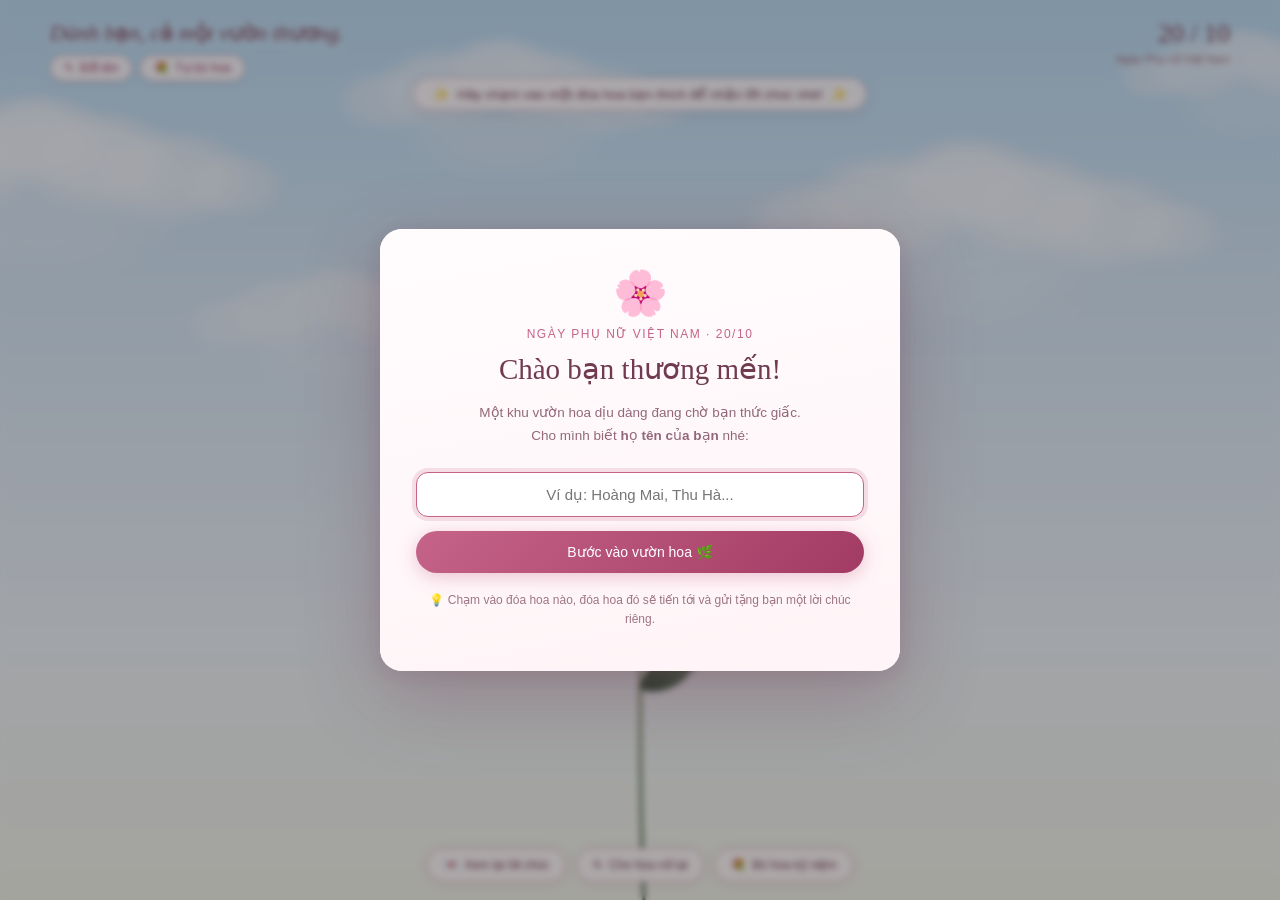
==== commit 2ea97023: "Add files via upload" ====
--- a/index.html
+++ b/index.html
@@ -226,20 +226,69 @@
     }
     dialog::-webkit-scrollbar { display: none; }
     dialog::backdrop {
-      background: rgba(30, 15, 25, 0.45);
-      backdrop-filter: blur(6px);
-    }
-
-    /* Guaranteed Display When Open */
+      background: rgba(20, 10, 16, 0.35);
+      backdrop-filter: blur(3px);
+    }
+
+    /* Guaranteed Centered Display When Open */
     dialog[open] {
-      display: block !important;
+      display: flex !important;
+      flex-direction: column;
+      position: fixed !important;
+      inset: 0 !important;
+      margin: auto !important;
       opacity: 1 !important;
       visibility: visible !important;
-      animation: wishCardReveal .55s cubic-bezier(.16, 1, .3, 1) both;
+      z-index: 99999 !important;
+      animation: wishCardReveal .45s cubic-bezier(.16, 1, .3, 1) both;
     }
     @keyframes wishCardReveal {
-      from { opacity: 0; transform: translateY(30px) scale(.95); }
+      from { opacity: 0; transform: translateY(24px) scale(.96); }
       to { opacity: 1; transform: translateY(0) scale(1); }
+    }
+
+    /* Bouquet Breakdown Preview Inside Modal */
+    .card-bouquet-preview {
+      margin: 10px 0 14px;
+      padding: 10px 14px;
+      background: linear-gradient(135deg, #fff7fa 0%, #faedf3 100%);
+      border: 1px solid #f0cad9;
+      border-radius: 16px;
+      text-align: left;
+    }
+    .card-bouquet-heading {
+      font-size: 11.5px; font-weight: 600; color: var(--rose-dark);
+      margin-bottom: 6px; display: flex; align-items: center; gap: 6px;
+    }
+    .card-bouquet-items {
+      display: flex; flex-wrap: wrap; gap: 6px;
+    }
+    .card-bouquet-item {
+      display: inline-flex; align-items: center; gap: 5px;
+      padding: 3px 10px; border-radius: 12px;
+      background: #ffffff; border: 1px solid #e8bccc;
+      font-size: 11px; color: var(--ink);
+      box-shadow: 0 1px 4px rgba(112,58,80,0.06);
+    }
+
+    /* Floating Re-open Card Button */
+    .btn-floating-reopen-card {
+      position: absolute;
+      top: max(78px, calc(env(safe-area-inset-top) + 64px));
+      right: clamp(16px, 4vw, 50px);
+      z-index: 90;
+      display: inline-flex; align-items: center; gap: 7px;
+      padding: 9px 18px; border-radius: 30px;
+      background: linear-gradient(135deg, var(--rose) 0%, var(--rose-dark) 100%);
+      color: #fff; border: 0;
+      box-shadow: 0 4px 18px rgba(198, 99, 136, 0.45);
+      font-size: 12.5px; font-weight: 500; cursor: pointer;
+      backdrop-filter: blur(4px);
+      animation: pulseGlow 2.2s infinite ease-in-out;
+    }
+    @keyframes pulseGlow {
+      0%, 100% { transform: scale(1); box-shadow: 0 4px 18px rgba(198, 99, 136, 0.45); }
+      50% { transform: scale(1.04); box-shadow: 0 6px 24px rgba(198, 99, 136, 0.65); }
     }
 
     /* Name Prompt Dialog */
@@ -443,6 +492,11 @@
       <span id="tooltipFlowerName">Đóa hoa hồng</span>
       <span class="tooltip-sub" id="tooltipSubText">Chạm để đóa hoa tiến tới trao lời chúc 🌸</span>
     </div>
+
+    <!-- Floating Button to Reopen Wish Card when Admiring Bouquet -->
+    <button id="btnFloatingReopenCard" class="btn-floating-reopen-card" type="button" hidden>
+      <span>💌</span> <span>Xem lời chúc</span>
+    </button>
 
     <!-- Toast Notification -->
     <div id="toastNotification" class="toast-notification" hidden></div>
@@ -516,6 +570,12 @@
         
         <div class="flower-badge" id="cardFlowerBadge">🌸 Đóa Hoa Yêu Thương</div>
 
+        <!-- Dynamic Bouquet Breakdown Preview -->
+        <div class="card-bouquet-preview" id="cardBouquetPreview" hidden>
+          <div class="card-bouquet-heading">💐 Bó hoa gồm các đóa bạn chọn:</div>
+          <div class="card-bouquet-items" id="cardBouquetItems"></div>
+        </div>
+
         <svg class="letter-sprig" viewBox="0 0 90 64" fill="none" aria-hidden="true">
           <path d="M45 59 Q41 40 46 21 M44 49 Q25 47 23 35 Q39 33 44 49 M44 40 Q60 39 65 28 Q51 28 44 40" stroke="#78947a" stroke-width="1.2" fill="#dfe9d9"/>
           <g fill="#ecc1d2" stroke="#c9789a" stroke-width=".6">
@@ -536,6 +596,7 @@
           
           <div class="letter-actions">
             <button class="action-btn primary" id="btnPickAnother" type="button" autofocus>🌸 Chọn bông hoa khác</button>
+            <button class="action-btn secondary" id="btnAdmireBouquet" type="button" hidden>💐 Ngắm bó hoa trên vườn</button>
             <button class="action-btn secondary" id="btnCopyWish" type="button">📋 Sao chép lời chúc</button>
             <button class="action-btn secondary" id="btnCardChangeName" type="button">✎ Đổi tên</button>
             <button class="view-garden-link" id="editCard" type="button">Viết lời chúc riêng</button>
@@ -601,6 +662,7 @@
       
       let appMode = 'single'; // 'single' | 'bouquet'
       let selectedBouquetFlowers = [];
+      let showFieldBadges = true;
 
       const TAU = Math.PI * 2;
       const clamp = n => Math.max(0, Math.min(1, n));
@@ -656,7 +718,7 @@
         const c = openCanvas.getContext('2d');
         c.drawImage(rose.baseCanvas, 0, 0);
         rose.whorlCanvases.forEach(layer => c.drawImage(layer, 0, 0));
-        return { ...rose, openCanvas };
+        return { ...rose, openCanvas, paletteKey: config.paletteKey, variety: config.variety };
       }
 
       const sprites = paletteKeys.flatMap((paletteKey, i) => ['garden', 'classic', 'peony'].map((variety, j) => prepareRose({
@@ -921,7 +983,7 @@
         }
 
         // Selection badge if selected in Bouquet Mode
-        if (appMode === 'bouquet') {
+        if (appMode === 'bouquet' && showFieldBadges) {
           const bIdx = selectedBouquetFlowers.indexOf(f);
           if (bIdx >= 0) {
             ctx.beginPath();
@@ -981,27 +1043,37 @@
       // ==============================================================
       // DRAW COMPLETE ADVANCING FLOWER (FLOWER + STEM + LEAVES + BLOOM)
       // ==============================================================
-      function drawCompleteFocusedFlower(f, progress, time, targetSpreadX = 0, targetSpreadY = 0) {
+      function drawCompleteFocusedFlower(f, progress, time, targetSpreadX = 0, targetSpreadY = 0, customTargetRootX = null, customTargetRootY = null) {
         if (!f || progress <= 0) return;
         const p = clamp(progress);
 
         const isNarrow = width < 650;
         const targetHeadX = width * 0.5 + targetSpreadX;
-        const targetHeadY = (isNarrow ? height * 0.28 : height * 0.34) + targetSpreadY;
-        const targetRootX = width * 0.5 + targetSpreadX * 0.3;
-        const targetRootY = height * 1.06;
-        const targetRadius = Math.min(width * 0.26, height * 0.22, 100);
-
-        const curHeadX = f.startX + (targetHeadX - f.startX) * p;
-        const curHeadY = f.startY + (targetHeadY - f.startY) * p;
-        const curRootX = (f.baseX || (f.x * width)) + (targetRootX - (f.baseX || (f.x * width))) * p;
-        const curRootY = (f.rootY || (height * 1.04)) + (targetRootY - (f.rootY || (height * 1.04))) * p;
-        const curR = f.startRadius + (targetRadius - f.startRadius) * p;
+        const targetHeadY = (isNarrow ? height * 0.26 : height * 0.30) + targetSpreadY;
+        const targetRootX = customTargetRootX !== null 
+          ? (customTargetRootX + targetSpreadX * 0.15) 
+          : (width * 0.5 + targetSpreadX * 0.3);
+        const targetRootY = customTargetRootY !== null 
+          ? customTargetRootY 
+          : height * 1.06;
+        const targetRadius = Math.min(width * 0.25, height * 0.20, 95);
+
+        const startHeadX = (f.startX !== undefined ? f.startX : (f.x * width)) || (width * 0.5);
+        const startHeadY = (f.startY !== undefined ? f.startY : (f.y * height)) || (height * 0.5);
+        const startBaseX = (f.baseX !== undefined ? f.baseX : (f.x * width)) || (width * 0.5);
+        const startRootY = f.rootY || (height * 1.04);
+        const startR = f.startRadius || (f.radius * scale) || 30;
+
+        const curHeadX = startHeadX + (targetHeadX - startHeadX) * p;
+        const curHeadY = startHeadY + (targetHeadY - startHeadY) * p;
+        const curRootX = startBaseX + (targetRootX - startBaseX) * p;
+        const curRootY = startRootY + (targetRootY - startRootY) * p;
+        const curR = startR + (targetRadius - startR) * p;
 
         // 1. Draw Botanical Stem (Cành hoa vươn tới)
         ctx.save();
         const bend = (f.bend || 0) * scale * (1 - p * 0.5);
-        const sway = Math.sin(time * 0.002 + f.phase) * (14 * (1 - p * 0.4));
+        const sway = Math.sin(time * 0.002 + (f.phase || 0)) * (12 * (1 - p * 0.4));
         const c1X = curRootX - bend + sway * 0.25;
         const c1Y = curRootY - (curRootY - curHeadY) * 0.42;
         const c2X = curHeadX + 10 * scale + sway * 0.15;
@@ -1012,7 +1084,7 @@
         stemGrad.addColorStop(0.5, '#688c5a');
         stemGrad.addColorStop(1, '#4e734a');
         ctx.strokeStyle = stemGrad;
-        ctx.lineWidth = Math.max(3, 3.2 * scale * (1 + p * 0.8));
+        ctx.lineWidth = Math.max(2.8, 3.2 * scale * (1 + p * 0.7));
         ctx.lineCap = 'round';
         ctx.beginPath();
         ctx.moveTo(curRootX, curRootY);
@@ -1024,7 +1096,7 @@
           const u = 1 - tLeaf;
           const lx = u**3 * curRootX + 3*u*u*tLeaf*c1X + 3*u*tLeaf*tLeaf*c2X + tLeaf**3 * curHeadX;
           const ly = u**3 * curRootY + 3*u*u*tLeaf*c1Y + 3*u*tLeaf*tLeaf*c2Y + tLeaf**3 * curHeadY;
-          const leafLen = curR * (0.85 + p * 0.35);
+          const leafLen = Math.max(16, curR * (0.82 + p * 0.35));
           const flutter = Math.sin(time * 0.003 + idx) * 0.08;
           leaf(lx, ly, idx ? -1 : 1, leafLen, flutter);
         });
@@ -1034,11 +1106,11 @@
         ctx.save();
         ctx.translate(curHeadX, curHeadY);
 
-        const floatRoll = Math.sin(time * 0.002 + f.phase) * 0.05;
+        const floatRoll = Math.sin(time * 0.002 + (f.phase || 0)) * 0.05;
         ctx.rotate((f.rotation || 0) * (1 - p) + floatRoll);
 
-        const glowRadius = curR * (1.25 + Math.sin(time * 0.003) * 0.08);
-        const aura = ctx.createRadialGradient(0, 0, curR * 0.3, 0, 0, glowRadius);
+        const glowRadius = Math.max(20, curR * (1.25 + Math.sin(time * 0.003) * 0.08));
+        const aura = ctx.createRadialGradient(0, 0, Math.max(1, curR * 0.3), 0, 0, glowRadius);
         aura.addColorStop(0, `rgba(255, 248, 252, ${0.92 * p})`);
         aura.addColorStop(0.45, `rgba(255, 205, 228, ${0.45 * p})`);
         aura.addColorStop(1, 'rgba(255, 205, 228, 0)');
@@ -1050,12 +1122,14 @@
         // 4. Draw Flower Head (Nụ hoa BUNG NỞ khi tiến tới)
         const openSprite = f.isHero 
           ? heroSprite 
-          : (sprites.find(s => s.paletteKey === f.paletteKey && s.variety === 'garden') || sprites[f.sprite % sprites.length]);
+          : (sprites.find(s => s.paletteKey === f.paletteKey && s.variety === 'garden') 
+             || (f.sprite !== undefined ? sprites[f.sprite % sprites.length] : null) 
+             || sprites[0]);
 
         if (f.bud) {
           // Nụ hoa tiến tới và BUNG NỞ THÀNH HOA LỚN
           if (p < 0.22) {
-            const bud = budSprites[f.sprite];
+            const bud = budSprites[(f.sprite || 0) % budSprites.length] || budSprites[0];
             const size = bud.logicalSize * curR / bud.radius;
             ctx.drawImage(bud.canvas, -size / 2, -size / 2, size, size);
           } else {
@@ -1079,7 +1153,9 @@
           }
         } else {
           // Hoa đã nở thì nở rực rỡ nhất
-          const rose = f.isHero ? heroSprite : (sprites[f.sprite] || openSprite);
+          const rose = f.isHero 
+            ? heroSprite 
+            : ((f.sprite !== undefined ? sprites[f.sprite % sprites.length] : null) || openSprite || heroSprite);
           const size = rose.logicalSize * curR / rose.radius;
           ctx.drawImage(rose.openCanvas, -size / 2, -size / 2, size, size);
         }
@@ -1186,10 +1262,20 @@
 
       function finish() {
         state = 'ready'; garden.classList.add('is-ready'); actions.hidden = false;
+        if (appMode === 'bouquet') {
+          bouquetDock.hidden = false;
+          updateBouquetDock();
+        }
         if (hintBannerText && focusState === 'idle') {
-          hintBannerText.textContent = guestName 
-            ? `${guestName} ơi, hãy chọn một đóa hoa bạn thích nhất nhé! 🌸` 
-            : 'Hãy chọn một đóa hoa bạn thích nhất nhé! 🌸';
+          if (appMode === 'bouquet') {
+            hintBannerText.textContent = selectedBouquetFlowers.length > 0
+              ? `Bó hoa của ${guestName || 'bạn'} có ${selectedBouquetFlowers.length} đóa. Hãy chọn thêm hoặc ấn Hoàn thành bó hoa nhé! 💐`
+              : `Chạm các đóa hoa để kết thành bó cho ${guestName || 'bạn'} nhé! 💐`;
+          } else {
+            hintBannerText.textContent = guestName 
+              ? `${guestName} ơi, hãy chọn một đóa hoa bạn thích nhất nhé! 🌸` 
+              : 'Hãy chọn một đóa hoa bạn thích nhất nhé! 🌸';
+          }
         }
       }
 
@@ -1239,6 +1325,7 @@
           if (t >= 1) {
             focusState = 'focused_bouquet';
             focusProgress = 1;
+            clearTimeout(window.__finishBouquetTimer);
             if (window.GardenCardManager) {
               window.GardenCardManager.showBouquetWish(focusBouquetList, guestName);
             }
@@ -1254,6 +1341,7 @@
             focusBouquetList = [];
             if (appMode === 'bouquet') {
               bouquetDock.hidden = false;
+              updateBouquetDock();
             }
           }
         }
@@ -1277,15 +1365,73 @@
           drawCompleteFocusedFlower(focusFlower, focusProgress, sceneTime);
         }
 
-        // 4. Draw bouquet advancing flowers (cả bó hoa tụ lại)
+        // 4. Draw bouquet advancing flowers (cả bó hoa tụ lại thành bó hoa nghệ thuật)
         if (focusBouquetList.length > 0 && focusProgress > 0) {
           const total = focusBouquetList.length;
+          const p = easeInOutCubic(clamp(focusProgress));
+          const isNarrow = width < 650;
+          const bundleRootX = width * 0.5;
+          const bundleRootY = height * (isNarrow ? 0.70 : 0.65);
+
+          // Draw individual flowers gathered in bouquet fans
           focusBouquetList.forEach((fl, idx) => {
-            const spreadAngle = (idx - (total - 1) / 2) * 0.32;
-            const sprX = Math.sin(spreadAngle) * (45 + total * 4);
-            const sprY = Math.cos(spreadAngle) * 12 - 12;
-            drawCompleteFocusedFlower(fl, focusProgress, sceneTime + idx * 200, sprX, sprY);
+            const spreadAngle = (idx - (total - 1) / 2) * (total > 6 ? 0.22 : 0.28);
+            const sprX = Math.sin(spreadAngle) * (38 + total * 8);
+            const sprY = -Math.cos(spreadAngle) * (18 + total * 2) + Math.abs(idx - (total - 1) / 2) * 8;
+            drawCompleteFocusedFlower(fl, focusProgress, sceneTime + idx * 200, sprX, sprY, bundleRootX, bundleRootY);
           });
+
+          // Draw luxury satin ribbon tie & bow at the stems' gathering node
+          if (p > 0.35) {
+            const ribAlpha = Math.min(1, (p - 0.35) * 2.2);
+            ctx.save();
+            ctx.globalAlpha = ribAlpha;
+            ctx.translate(bundleRootX, bundleRootY);
+
+            // Silk ribbon band
+            const ribGrad = ctx.createLinearGradient(-30, -10, 30, 10);
+            ribGrad.addColorStop(0, '#d44974');
+            ribGrad.addColorStop(0.5, '#ffc2d4');
+            ribGrad.addColorStop(1, '#a62c54');
+            ctx.fillStyle = ribGrad;
+            ctx.strokeStyle = '#851b3d';
+            ctx.lineWidth = 1.6;
+
+            ctx.beginPath();
+            ctx.roundRect(-22, -8, 44, 16, 6);
+            ctx.fill();
+            ctx.stroke();
+
+            // Ribbon bow loops
+            [-1, 1].forEach(dir => {
+              ctx.beginPath();
+              ctx.moveTo(0, 0);
+              ctx.bezierCurveTo(dir * 26, -20, dir * 38, -4, dir * 12, 4);
+              ctx.closePath();
+              ctx.fill();
+              ctx.stroke();
+
+              // Ribbon tails flowing down
+              ctx.beginPath();
+              ctx.moveTo(dir * 3, 5);
+              ctx.bezierCurveTo(dir * 10, 20, dir * 16, 36, dir * 20, 45);
+              ctx.lineTo(dir * 13, 44);
+              ctx.bezierCurveTo(dir * 10, 32, dir * 6, 20, dir * 2, 5);
+              ctx.closePath();
+              ctx.fill();
+            });
+
+            // Golden center crystal brooch
+            ctx.beginPath();
+            ctx.arc(0, 0, 5.5, 0, TAU);
+            ctx.fillStyle = '#ffe082';
+            ctx.strokeStyle = '#c68a1a';
+            ctx.lineWidth = 1.4;
+            ctx.fill();
+            ctx.stroke();
+
+            ctx.restore();
+          }
         }
 
         if (state !== 'idle' && !motion.matches) drawPetals(elapsed, sceneTime);
@@ -1374,6 +1520,7 @@
               e.stopPropagation();
               selectedBouquetFlowers.splice(idx, 1);
               updateBouquetDock();
+              render();
             });
             dockChips.appendChild(chip);
           });
@@ -1403,7 +1550,7 @@
       }
 
       canvas.addEventListener('click', event => {
-        if (focusState !== 'idle' || card.open) return;
+        if (card.open) return;
         const rect = canvas.getBoundingClientRect();
         const px = event.clientX - rect.left;
         const py = event.clientY - rect.top;
@@ -1411,6 +1558,7 @@
 
         if (target) {
           if (appMode === 'bouquet') {
+            showFieldBadges = true; // Show badges when user picks in bouquet mode
             const bIdx = selectedBouquetFlowers.indexOf(target);
             if (bIdx >= 0) {
               selectedBouquetFlowers.splice(bIdx, 1);
@@ -1419,13 +1567,14 @@
                 if (window.GardenCardManager) window.GardenCardManager.showToast('Bó hoa đã đủ 10 đóa rực rỡ! 💐');
                 return;
               }
-              target.startX = target.screenX;
-              target.startY = target.screenY;
-              target.startRadius = target.screenRadius;
+              target.startX = target.screenX || (target.x * width);
+              target.startY = target.screenY || (target.y * height);
+              target.startRadius = target.screenRadius || (target.radius * scale);
               selectedBouquetFlowers.push(target);
               spawnBurst(px, py, 12);
             }
             updateBouquetDock();
+            render();
           } else {
             pickFlowerSingle(target, px, py);
           }
@@ -1434,35 +1583,58 @@
 
       // Finish bouquet builder
       btnFinishBouquet.addEventListener('click', () => {
-        if (selectedBouquetFlowers.length === 0 || focusState !== 'idle') return;
+        if (selectedBouquetFlowers.length === 0) return;
+        
+        focusFlower = null;
         focusBouquetList = [...selectedBouquetFlowers];
         focusBouquetList.forEach(f => {
-          f.startX = f.screenX || (width * 0.5);
-          f.startY = f.screenY || (height * 0.5);
-          f.startRadius = f.screenRadius || (30 * scale);
+          f.startX = f.screenX || (f.x * width) || (width * 0.5);
+          f.startY = f.screenY || (f.y * height) || (height * 0.5);
+          f.startRadius = f.screenRadius || (f.radius * scale) || (30 * scale);
         });
+        
         focusState = 'advancing_bouquet';
         focusStartTime = performance.now();
         focusProgress = 0;
-        bouquetDock.hidden = true;
+        showFieldBadges = true;
+        
         if (hintBannerText) {
           hintBannerText.textContent = `Bó hoa đặc biệt đang tụ lại để dành tặng ${guestName || 'bạn'}... 💐`;
         }
+
+        // Safety fallback timer to guarantee card opens
+        clearTimeout(window.__finishBouquetTimer);
+        window.__finishBouquetTimer = setTimeout(() => {
+          if (focusState === 'advancing_bouquet') {
+            focusState = 'focused_bouquet';
+            focusProgress = 1;
+            if (window.GardenCardManager) {
+              window.GardenCardManager.showBouquetWish(focusBouquetList, guestName);
+            }
+          }
+        }, FOCUS_ADVANCE_DURATION + 150);
+
+        render();
       });
 
       btnClearBouquet.addEventListener('click', () => {
         selectedBouquetFlowers = [];
+        showFieldBadges = false;
         updateBouquetDock();
+        render();
       });
 
       function setAppMode(newMode) {
         appMode = newMode;
         if (appMode === 'bouquet') {
+          showFieldBadges = true;
           btnToggleBouquetMode.classList.add('active');
           btnToggleBouquetMode.innerHTML = '<span>🌸</span> <span>Hái 1 đóa</span>';
           bouquetDock.hidden = false;
           if (hintBannerText) {
-            hintBannerText.textContent = `Chạm các đóa hoa để kết thành bó cho ${guestName || 'bạn'} nhé! 💐`;
+            hintBannerText.textContent = selectedBouquetFlowers.length > 0
+              ? `Bó hoa của ${guestName || 'bạn'} có ${selectedBouquetFlowers.length} đóa. Chọn thêm hoặc ấn Hoàn thành nhé! 💐`
+              : `Chạm các đóa hoa để kết thành bó cho ${guestName || 'bạn'} nhé! 💐`;
           }
           dockGuestName.textContent = guestName || 'bạn';
           updateBouquetDock();
@@ -1474,6 +1646,7 @@
             hintBannerText.textContent = `Hãy chạm vào một đóa hoa bạn thích để nhận lời chúc nhé! 🌸`;
           }
         }
+        render();
       }
 
       btnToggleBouquetMode.addEventListener('click', () => {
@@ -1573,7 +1746,20 @@
       });
 
       document.getElementById('readCard').addEventListener('click', () => {
-        if (lastPickedFlower) {
+        if (appMode === 'bouquet' && selectedBouquetFlowers.length > 0) {
+          focusBouquetList = [...selectedBouquetFlowers];
+          focusBouquetList.forEach(f => {
+            f.startX = f.screenX || (f.x * width) || (width * 0.5);
+            f.startY = f.screenY || (f.y * height) || (height * 0.5);
+            f.startRadius = f.screenRadius || (f.radius * scale) || (30 * scale);
+          });
+          focusState = 'focused_bouquet';
+          focusProgress = 1;
+          if (window.GardenCardManager) {
+            window.GardenCardManager.showBouquetWish(focusBouquetList, guestName);
+          }
+          render();
+        } else if (lastPickedFlower) {
           pickFlowerSingle(lastPickedFlower, lastPickedFlower.screenX, lastPickedFlower.screenY);
         }
       });
@@ -1581,7 +1767,20 @@
       document.getElementById('replay').addEventListener('click', () => {
         state = 'idle'; garden.classList.remove('is-growing', 'is-ready');
         focusState = 'idle'; focusProgress = 0; focusFlower = null; focusBouquetList = [];
+        showFieldBadges = false; // Do NOT show selection ticks in garden upon replay bloom!
         actions.hidden = true;
+        
+        if (window.GardenCardManager) {
+          window.GardenCardManager.hideFloatingReopen();
+          window.GardenCardManager.closeCard();
+        }
+
+        // Keep chosen bouquet intact in the dock at bottom
+        if (appMode === 'bouquet') {
+          bouquetDock.hidden = false;
+          updateBouquetDock();
+        }
+
         render();
         startBloom();
       });
